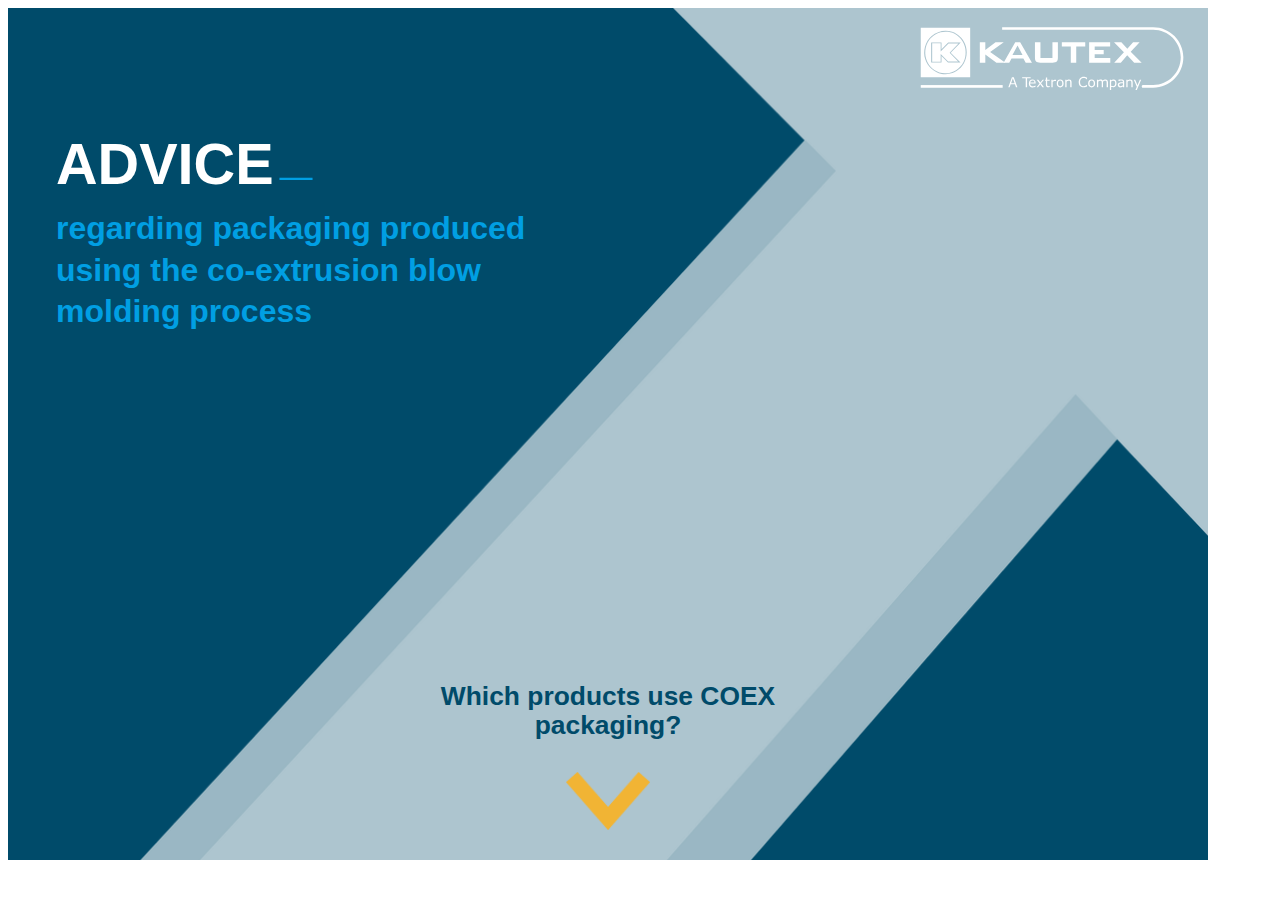
==== index-en.html @ 95a6d5ef "html fix" ====
<!DOCTYPE html>
<html lang="en">
<head>
    <meta charset="UTF-8">
</head>
<body>

<!-- start include banner script on any part of the website -->
<template id="BannerCoExTemplate">

    <link rel="stylesheet" href="/assets/styles/coex-styles.css">
    <script src="/assets/scripts/coex-scripts.js" type="module" defer></script>
    <link rel="preload" as="image" href="/assets/img/X_CoEx_bg01.png">
    <link rel="preload" as="image" href="/assets/img/X_CoEx_bg02.png">
    <link rel="preload" as="image" href="/assets/img/X_CoEx_bg03.png">
    <link rel="preload" as="image" href="/assets/img/X_CoEx_bg04.png">
    <link rel="preload" as="image" href="/assets/img/X_CoEx_bg05.png">
    <link rel="preload" as="image" href="/assets/img/X_CoEx_bg06.png">
    <link rel="preload" as="image" href="/assets/img/X_CoEx_bg07.png">
    <link rel="preload" as="image" href="/assets/img/X_CoEx_bg08.png">
    <link rel="preload" as="image" href="/assets/img/X_CoEx_bg09.png">
    <link rel="preload" as="image" href="/assets/img/X_CoEx_bg10.png">
    <link rel="preload" as="image" href="/assets/img/X_CoEx_bg11.png">
    <link rel="preload" as="image" href="/assets/img/X_CoEx_bg12.png">
    <link rel="preload" as="image" href="/assets/img/Sequenz04/Flasche_CoEx_Seq04.png">
    <div class="banner-wrapper">
        <div class="banner-track">

            <div class="banner --b01">
                <img src="/assets/img/X_CoEx_bg01.png" alt="" class="background-img">
                <h1 class="heading anim --fade --s01" style="display: none">ADVICE<span class="heading-dash">_</span></h1>
                <h2 class="sub-heading anim --fade --s02" style="display: none">regarding packaging produced<br />using the co-extrusion blow<br />molding process
                </h2>
                <p class="text anim --fade --s03">Which products use COEX<br/>packaging?</p>
                <div class="arrow --down ">
                    <div class="arrow-hover-wrap" data-target="--b02">
                        <img src="/assets/img/Arrow_Down_CoEx.png" alt="Down" class="anim --fade-up --s04">
                    </div>
                </div>
            </div>

            <div class="banner --b02">
                <img src="/assets/img/X_CoEx_bg02.png" alt="" class="background-img">
                <div class="buckets-wrap">
                    <div class="bucket-wrap">
                        <div class="bucket-img-wrap">
                            <span class="bucket-liquid --cyan"></span>
                            <div class="bucket-stream-wrap">
                                <img src="/assets/img/X_CoEx_Strahl_Cyan_02.svg" alt="Stream" class="bucket-stream">
                            </div>
                            <img src="/assets/img/X_CoEx_Chemische_Produkte_02.svg" alt="Chemische Produkte"
                                 class="bucket">
                        </div>
                        <p class="bucket-text">Chemical products<br />with a high<br />permeation rate</p>
                    </div>

                    <div class="bucket-wrap">
                        <div class="bucket-img-wrap">
                            <span class="bucket-liquid --yellow"></span>
                            <div class="bucket-stream-wrap">
                                <img src="/assets/img/X_CoEx_Strahl_Gelb_02.svg" alt="Stream" class="bucket-stream">
                            </div>
                            <img src="/assets/img/X_CoEx_Farben_02.svg" alt="Farben Lacke Lösungsmittel" class="bucket">
                        </div>
                        <p class="bucket-text">Paints, varnishes,<br> and solvents</p>
                    </div>

                    <div class="bucket-wrap">
                        <div class="bucket-img-wrap">
                            <span class="bucket-liquid --grey --s3"></span>
                            <div class="bucket-stream-wrap">
                                <img src="/assets/img/X_CoEx_Strahl_Hellgrau_02.svg" alt="Stream" class="bucket-stream"
                                     style="left:55%">
                            </div>
                            <img src="/assets/img/X_CoEx_Sauerstoffempfindliche_Medien_02.svg"
                                 alt="Sauerstoffempfindliche Medien" class="bucket --s3">
                        </div>
                        <p class="bucket-text">Oxygen-sensitive<br/>media</p>
                    </div>

                    <div class="bucket-wrap">
                        <div class="bucket-img-wrap">
                            <span class="bucket-liquid --blue-light --s4"></span>
                            <div class="bucket-stream-wrap">
                                <img src="/assets/img/X_CoEx_Strahl_Mittelblau_02.svg" alt="Stream"
                                     class="bucket-stream">
                            </div>
                            <img src="/assets/img/X_CoEx_Aromen_02.svg" alt="Aromen" class="bucket">
                        </div>
                        <p class="bucket-text">Flavors</p>
                    </div>

                    <div class="bucket-wrap">
                        <div class="bucket-img-wrap">
                            <span class="bucket-liquid --green --s5"></span>
                            <div class="bucket-stream-wrap">
                                <img src="/assets/img/X_CoEx_Strahl_Gruen_02.svg" alt="Stream" class="bucket-stream">
                            </div>
                            <img src="/assets/img/X_CoEx_Pflanzenschutz_02.svg" alt="Pflanzenschutzmittel"
                                 class="bucket">
                        </div>
                        <p class="bucket-text">Plant protection products</p>
                    </div>

                    <div class="bucket-wrap">
                        <div class="bucket-img-wrap">
                            <span class="bucket-liquid --grey --s6"></span>
                            <div class="bucket-stream-wrap">
                                <img src="/assets/img/X_CoEx_Strahl_Hellgrau_02.svg" alt="Stream" class="bucket-stream">
                            </div>
                            <img src="/assets/img/X_CoEx_Kraftstoff_02.svg" alt="Kraftstoffe" class="bucket">
                        </div>
                        <p class="bucket-text">Fuels and<br/>heating oil<br/>additives</p>
                    </div>

                </div>
                <p class="text">Special products need special protection!</p>
                <div class="arrow --right ">
                    <div class="arrow-hover-wrap" data-target="--b03">
                        <img src="/assets/img/Arrow_Right_CoEx.png" alt="Right" class="anim">
                    </div>
                </div>
            </div>

            <div class="banner --b03">
                <img src="/assets/img/X_CoEx_bg03.png" alt="" class="background-img">
                <h3 class="text --top anim --fade --s01">Our CoEx<br/>containers<br/>protect your<br/>goods.</h3>
                <h3 class="text --bottom anim --fade --s02">To protect the<br/>environment, your<br/>goods remain<br/>safely in our CoEx<br/>containers.</h3>
                <div class="arrow --up ">
                    <div class="arrow-hover-wrap" data-target="--b04">
                        <img src="/assets/img/Arrow_Up_CoEx.png" alt="Up" class="anim">
                    </div>
                </div>
            </div>

            <div class="banner --b04">
                <img src="/assets/img/X_CoEx_bg04.png" alt="" class="background-img">
                <h3 class="text">The<br/>basic<br/>structure</h3>
                <div class="circle-wrapper">
                    <p class="label --l1 anim --fade --s02">Barrier layer</p>
                    <img src="/assets/img/Sequenz04/CoEx_Pfeil_Barriereschicht_01.svg"
                         class="line --l1 anim --scale-left --s02">
                </div>
                <div class="circle-wrapper">
                    <p class="label --l2 anim --fade --s03">Adhesion promoter</p>
                    <img src="/assets/img/Sequenz04/CoEx_Pfeil_Haftvermittler_02.svg"
                         class="line --l2 anim --scale-left --s03">
                </div>
                <div class="circle-wrapper">
                    <p class="label --l3 anim --fade --s04">Outer layer of new material and regranulate</p>
                    <img src="/assets/img/Sequenz04/CoEx_Pfeil_Aussenschicht_03.svg"
                         class="line --l3 anim --scale-left --s04">
                </div>
                <div class="arrow --left ">
                    <div class="arrow-hover-wrap" data-target="--b05">
                        <img src="/assets/img/Arrow_Left_CoEx.png" alt="Left" class="anim">
                    </div>
                </div>
            </div>

            <div class="banner --b05">
                <img src="/assets/img/X_CoEx_bg05.png" alt="" class="background-img">
                <img src="/assets/img/Sequenz05/CoEx_Pfeil_Barriereschicht_Seq05.svg"
                     class="line anim --scale-right --s01">
                <img src="/assets/img/Sequenz05/X_CoEx_Formel_PA.svg" alt="PA"
                     class="formula --f1 anim --fade --s08 hide-08">
                <img src="/assets/img/Sequenz05/X_CoEx_Formel_EVOH.svg" alt="EVOH"
                     class="formula --f2 anim --fade --s06">
                <h2 class="heading">It's the<br/><span class="blue-light">barrier layer</span><br/>that counts!</h2>
                <div class="text-wrap">
                    <p class="text --t1 anim --fade --s04">The material of the barrier layer consists of</p>
                    <p class="text --t2 anim --fade --s05">PA (polyamide)</p><br/>
                    <p class="text --t3 anim --fade --s07">or EVOH (ethylene vinyl alcohol copolymer)</p>
                </div>
                <div class="arrow --up ">
                    <div class="arrow-hover-wrap" data-target="--b06">
                        <img src="/assets/img/Arrow_Up_CoEx.png" alt="Up" class="anim">
                    </div>
                </div>
            </div>

            <div class="banner --b06">
                <img src="/assets/img/X_CoEx_bg06.png" alt="" class="background-img">
                <div class="text-top-wrap">
                    <p class="text --top">It's the<br>barrier layer<br/>that counts.</p>
                    <p class="text --bottom anim --fade --s01">PA (Polyamide)</p>
                </div>
                <div class="text-bottom-wrap">
                    <p class="text-top anim --fade --s02">
                        CO<sub>2</sub>, N<sub>2</sub> and solvents<br />remain in the product.
                    </p><br/>
                    <p class="text-bottom anim --fade --s05">Oxygen remains outside<br/>the packaging.</p>
                </div>
                <div class="arrow --left ">
                    <div class="arrow-hover-wrap" data-target="--b07">
                        <img src="/assets/img/Arrow_Left_CoEx.png" alt="Left" class="anim">
                    </div>
                </div>
            </div>

            <div class="banner --b07">
                <img src="/assets/img/X_CoEx_bg07.png" alt="" class="background-img">
                <div class="text-top-wrap">
                    <p class="text --top">It's the<br>barrier layer<br/>that counts.</p>
                    <p class="text --bottom">PA (Polyamide)</p>
                </div>

                <div class="text-icons-wrap">
                    <div class="text-icon-wrap anim --fade --s01">
                        <img src="/assets/img/Sequenz07/X_CoEx_Pikto_Kaelte.svg" class="icon">
                        <p class="text">Extremely resistant to breakage or crack propagation at low temperatures</p>
                    </div>
                    <div class="text-icon-wrap anim --fade --s02">
                        <img src="/assets/img/Sequenz07/X_CoEx_Pikto_Waerme.svg" class="icon">
                        <p class="text">Heat resistance</p>
                    </div>
                    <div class="text-icon-wrap anim --fade --s03">
                        <img src="/assets/img/Sequenz07/X_CoEx_Pikto_Steifigkeit.svg" class="icon">
                        <p class="text">High strength and rigidity</p>
                    </div>
                    <div class="text-icon-wrap anim --fade --s04">
                        <img src="/assets/img/Sequenz07/X_CoEx_Pikto_Wirkungsdauer.svg" class="icon">
                        <p class="text">Extends the duration of action of the product</p>
                    </div>
                </div>

                <p class="subheading anim --fade --s06">Suitable for:</p>

                <div class="cans-wrap">
                    <div class="can-wrap anim --fade-left --s07">
                        <img src="/assets/img/Sequenz07/X_CoEx_Pflanzenschutz_02.svg" class="can-img">
                        <p class="can-text">plant protection products</p>
                    </div>
                    <div class="can-wrap anim --fade-left --s08">
                        <img src="/assets/img/Sequenz07/X_CoEx_Chemische_Produkte_02.svg" class="can-img">
                        <p class="can-text">solvent-based chemicals</p>
                    </div>
                    <div class="can-wrap anim --fade-left --s09">
                        <img src="/assets/img/Sequenz07/X_CoEx_Aetzende_Chemikalien.svg" class="can-img">
                        <p class="can-text">highly corrosive chemicals</p>
                    </div>
                </div>

                <div class="arrow --down ">
                    <div class="arrow-hover-wrap" data-target="--b08">
                        <img src="/assets/img/Arrow_Down_CoEx.png" alt="Down" class="anim">
                    </div>
                </div>
            </div>

            <div class="banner --b08">
                <img src="/assets/img/X_CoEx_bg08.png" alt="" class="background-img">
                <div class="text-top-wrap">
                    <p class="text --top">It's the<br>barrier layer<br/>that counts.</p>
                    <p class="text --bottom">EVOH (Ethylen-<br />Vinylalkohol-<br />Copolymer)</p>
                </div>
                <div class="arrow --up ">
                    <div class="arrow-hover-wrap" data-target="--b09">
                        <img src="/assets/img/Arrow_Up_CoEx.png" alt="Up" class="anim">
                    </div>
                </div>
                <div class="text-bottom-wrap">
                    <div class="text --t1 anim --fade --s01">CO<sub>2</sub>, N<sub>2</sub> and flavors<br />remain in the product.</div>
                    <div class="text --t2 anim --fade --s04">Oxygen remains<br />outside the packaging.</div>
                </div>
            </div>

            <div class="banner --b09">
                <img src="/assets/img/X_CoEx_bg09.png" alt="" class="background-img">
                <div class="text-top-wrap">
                    <p class="text --top">It's the<br>barrier layer<br/>that counts.</p>
                    <p class="text --bottom">EVOH (Ethylen-<br />Vinylalkohol-<br />Copolymer)</p>
                </div>
                <div class="text-icons-wrap">
                    <div class="text-icon-wrap anim --fade --s01">
                        <img src="/assets/img/Sequenz09/X_CoEx_Pikto_Sauerstoffbarriere.svg" class="icon">
                        <p class="text">Particularly good oxygen barrier</p>
                    </div>
                    <div class="text-icon-wrap anim --fade --s02">
                        <img src="/assets/img/Sequenz09/X_CoEx_Pikto_Wasserdampfbarriere.svg" class="icon">
                        <p class="text">Particularly good water vapor barrier</p>
                    </div>
                </div>
                <div class="can-wrap --c5 anim --move-left --s05 --hide-s07">
                    <img src="/assets/img/Sequenz09/X_CoEx_Lebensmittel.svg" class="can-img">
                    <p class="can-text">Flavors</p>
                </div>
                <div class="can-wrap --c6 anim --move-left --s06 --hide-s08">
                    <img src="/assets/img/Sequenz09/X_CoEx_Lebensmittel.svg" class="can-img">
                    <p class="can-text">highly volatile<br />contents</p>
                </div>
                <div class="can-wrap --c1 anim --move-left --s07">
                    <img src="/assets/img/Sequenz09/X_CoEx_Lebensmittel.svg" class="can-img">
                    <p class="can-text">food<br />industry</p>
                </div>
                <div class="can-wrap --c2 anim --move-left --s08">
                    <img src="/assets/img/Sequenz09/X_CoEx_Gesundheitsbranche.svg" class="can-img">
                    <p class="can-text">health<br />industry</p>
                </div>
                <div class="can-wrap --c3 anim --move-left --s09">
                    <img src="/assets/img/Sequenz09/X_CoEx_Chemie.svg" class="can-img">
                    <p class="can-text">chemical<br/>industry</p>
                </div>
                <div class="can-wrap --c4 anim --move-left --s10">
                    <img src="/assets/img/Sequenz09/X_CoEx_Pflanzenschutzindustrie.svg" class="can-img">
                    <p class="can-text">crop protection<br/>industry</p>
                </div>
                <p class="subheading anim --fade --s04">Suitable for:</p>
                <div class="arrow --down ">
                    <div class="arrow-hover-wrap" data-target="--b10">
                        <img src="/assets/img/Arrow_Down_CoEx.png" alt="Down" class="anim">
                    </div>
                </div>
            </div>

            <div class="banner --b10">
                <img src="/assets/img/X_CoEx_bg10.png" alt="" class="background-img">
                <div class="arrow --left ">
                    <div class="arrow-hover-wrap" data-target="--b11">
                        <img src="/assets/img/Arrow_Left_CoEx.png" alt="Left" class="anim">
                    </div>
                </div>
                <img src="/assets/img/Sequenz10/CoEx_4.svg" alt="Vier" class="four anim --fade --s01">
                <h1 class="heading anim --fade --s02">layers</h1>
                <p class="text anim --fade --s03">In the four-layer structure, the purpose of the decorative layer is to increase the mechanical strength of the packaging. The drop fracture resistance is increased.</p>
                <p class="layer-text --t1 anim --fade --s05">Barrier layer (material: PA or EVOH)</p>
                <p class="layer-text --t2 anim --fade --s06">Adhesion promoter</p>
                <p class="layer-text --t3 anim --fade --s07">New material and regranulate</p>
                <p class="layer-text --t4 anim --fade --s08">Decorative layer new material</p>
            </div>

            <div class="banner --b11">
                <img src="/assets/img/X_CoEx_bg11.png" alt="" class="background-img">
                <div class="arrow --right ">
                    <div class="arrow-hover-wrap" data-target="--b12">
                        <img src="/assets/img/Arrow_Right_CoEx.png" alt="Right" class="anim">
                    </div>
                </div>
                <img src="/assets/img/Sequenz11/CoEx_6.svg" alt="Sechs" class="six anim --fade --s01">
                <h1 class="heading anim --fade --s02">layers</h1>
                <p class="text anim --fade --s03">In the six-layer structure, the purpose of the additional inner layer is to protect the barrier against aggressive media.</p>
                <p class="layer-text --t1 anim --fade --s05">Inner layer (new material)</p>
                <p class="layer-text --t2 anim --fade --s06">Adhesion promoter</p>
                <p class="layer-text --t3 anim --fade --s07">Barrier layer<br/>(material: PA or EVOH)</p>
                <p class="layer-text --t4 anim --fade --s08">Adhesion promoter</p>
                <p class="layer-text --t5 anim --fade --s09">New material and regranulate</p>
                <p class="layer-text --t6 anim --fade --s10">Decorative layer new material</p>
            </div>

            <div class="banner --b12">
                <img src="/assets/img/X_CoEx_bg12.png" alt="" class="background-img">
                <p class="preheading anim --fade --s01">Interested in our CoEx<br />bottles and canisters?</p>
                <img src="/assets/img/Sequenz12/CoEx_Kanister01.png" alt="Kanister" class="can12 --c1 anim --fade-right --s04">
                <img src="/assets/img/Sequenz12/CoEx_Kanister02.png" alt="Kanister" class="can12 --c2 anim --fade-left --s03">
                <img src="/assets/img/Sequenz12/CoEx_Kanister03.png" alt="Kanister" class="can12 --c3 anim --fade --s02">
                <img src="/assets/img/Sequenz12/CoEx_Kanister04.png" alt="Kanister" class="can12 --c4 anim --fade-left --s05">
                <img src="/assets/img/Sequenz12/CoEx_Flasche01.png" alt="Flasche" class="can12 --c5 anim --fade-up --s06">
                <img src="/assets/img/Sequenz12/CoEx_Flasche02.png" alt="Flasche" class="can12 --c6 --c5 anim --fade-up --s07">
                <img src="/assets/img/Sequenz12/CoEx_Flasche03.png" alt="Flasche" class="can12 --c7 --c5 anim --fade-up --s08">
                <h1 class="heading --c5 anim --fade --s09 --smaller">We will be happy to advise you.</h1>
                <p class="subheading --c5 anim --fade-left --s10">Our AgroPack<sup>®</sup> product range</p>
                <a href="https://www.kautex.com/en/packaging/catalogs-brochures" class="flyer --c5 anim --fade --s14">
                    <img src="/assets/img/Sequenz12/Agrochemie_U1_EN.jpg" alt="Flyer">
                </a>
                <p class="circle-text --c5 anim --fade --s16">Customized design<br/>also possible.</p>
                <img src="/assets/img/Arrow_Right_CoEx.png" alt="Right" class="arrow">
            </div>

        </div>
        <div class="global-elements-wrap" style="display: none">
            <img src="/assets/img/Kautex_Logo_weiss.svg" alt="Kautex Logo" class="logo">
            <img src="/assets/img/Sequenz04/Flasche_CoEx_Seq04.png" alt="Flasche" class="can">
            <img src="/assets/img/Sequenz04/X_CoEx_Schicht_Barriereschicht.svg" alt="Barriereschicht"
                 class="circle anim --fade --s02">
            <img src="/assets/img/Sequenz04/X_CoEx_Schicht_Haftvermittler.svg" alt="Haftvermittler"
                 class="circle anim --fade --s03">
            <img src="/assets/img/Sequenz04/X_CoEx_Schicht_Aussenschicht.svg" alt="Aussenschicht"
                 class="circle anim --fade --s04">

            <img src="/assets/img/Sequenz05/X_CoEx_Schicht_Schicht05.svg" alt="Schicht"
                 class="can-layer anim --fade --s01">
            <div class="arrow-wrap --a1">
                <img src="/assets/img/Sequenz06/X_CoEx_Pfeil_innen_links.svg" alt="arrow left"
                     class="arrow anim --scale-left --s03">
                <p class="arrow-text anim --fade --s03">CO<sub>2</sub>/N<sub>2</sub></p>
            </div>
            <div class="arrow-wrap --a2">
                <img src="/assets/img/Sequenz06/X_CoEx_Pfeil_innen_links.svg" alt="arrow left"
                     class="arrow anim --scale-left --s03">
                <p class="arrow-text anim --fade --s03">Solvents</p>
            </div>
            <div class="arrow-wrap --a3">
                <img src="/assets/img/Sequenz06/X_CoEx_Pfeil_aussen_rechts.svg" alt="arrow right"
                     class="arrow anim --scale-right --s06">
                <p class="arrow-text anim --fade --s06">O<sub>2</sub></p>
            </div>
            <div class="arrow-wrap-2 --a1">
                <img src="/assets/img/Sequenz06/X_CoEx_Pfeil_aussen_rechts.svg" alt="arrow right"
                     class="arrow anim --scale-right --s02">
                <p class="arrow-text anim --fade --s02">CO<sub>2</sub>/N<sub>2</sub></p>
            </div>
            <div class="arrow-wrap-2 --a2">
                <img src="/assets/img/Sequenz06/X_CoEx_Pfeil_aussen_rechts.svg" alt="arrow right"
                     class="arrow anim --scale-right --s02">
                <p class="arrow-text anim --fade --s02">odors</p>
            </div>
            <div class="arrow-wrap-2 --a3">
                <img src="/assets/img/Sequenz06/X_CoEx_Pfeil_aussen_rechts.svg" alt="arrow right"
                     class="arrow anim --scale-right --s02">
                <p class="arrow-text anim --fade --s02">flavors</p>
            </div>
            <div class="arrow-wrap-2 --a4">
                <img src="/assets/img/Sequenz06/X_CoEx_Pfeil_innen_links.svg" alt="arrow left"
                     class="arrow anim --scale-left --s05">
                <p class="arrow-text anim --fade --s05">O<sub>2</sub></p>
            </div>
            <img src="/assets/img/Sequenz10/X_CoEx_Schicht_4schichten_01.svg" class="circles2 --c1 anim --fade --s05">
            <img src="/assets/img/Sequenz10/X_CoEx_Schicht_4schichten_02.svg" class="circles2 --c2 anim --fade --s06">
            <img src="/assets/img/Sequenz10/X_CoEx_Schicht_4schichten_03.svg" class="circles2 --c3 anim --fade --s07">
            <img src="/assets/img/Sequenz10/X_CoEx_Schicht_4schichten_04.svg" class="circles2 --c4 anim --fade --s08">

            <img src="/assets/img/Sequenz10/CoEx_Pfeil_Barriereschicht_Seq10_01.svg"
                 class="line2 --l1 anim --scale-down-left --s05">
            <img src="/assets/img/Sequenz10/CoEx_Pfeil_Haftvermittler_Seq10_02.svg"
                 class="line2 --l2 anim --scale-down-left --s06">
            <img src="/assets/img/Sequenz10/CoEx_Pfeil_Material_Seq10_03.svg"
                 class="line2 --l3 anim --scale-down-left --s07">
            <img src="/assets/img/Sequenz10/CoEx_Pfeil_Dekor_Seq10_04.svg"
                 class="line2 --l4 anim --scale-down-right --s08">

            <img src="/assets/img/Sequenz11/X_CoEx_Schicht_6schichten_01.svg" class="circles3 --c1 anim --fade --s05">
            <img src="/assets/img/Sequenz11/X_CoEx_Schicht_6schichten_02.svg" class="circles3 --c2 anim --fade --s06">
            <img src="/assets/img/Sequenz11/X_CoEx_Schicht_6schichten_03.svg" class="circles3 --c3 anim --fade --s07">
            <img src="/assets/img/Sequenz11/X_CoEx_Schicht_6schichten_04.svg" class="circles3 --c4 anim --fade --s08">
            <img src="/assets/img/Sequenz11/X_CoEx_Schicht_6schichten_05.svg" class="circles3 --c5 anim --fade --s09">
            <img src="/assets/img/Sequenz11/X_CoEx_Schicht_6schichten_06.svg" class="circles3 --c6 anim --fade --s10">

            <img src="/assets/img/Sequenz11/CoEx_Pfeil_Innenschicht_Seq11_01.svg"
                 class="line3 --l1 anim --scale-up --s05">
            <img src="/assets/img/Sequenz11/CoEx_Pfeil_Haftvermittler_Seq11_02.svg"
                 class="line3 --l2 anim --scale-up --s06">
            <img src="/assets/img/Sequenz11/CoEx_Pfeil_Barriereschicht_Seq11_03.svg"
                 class="line3 --l3 anim --scale-up --s07">
            <img src="/assets/img/Sequenz11/CoEx_Pfeil_Haftvermittler_Seq11_04.svg"
                 class="line3 --l4 anim --scale-up --s08">
            <img src="/assets/img/Sequenz11/CoEx_Pfeil_Material_Seq11_05.svg"
                 class="line3 --l5 anim --scale-up --s09">
            <img src="/assets/img/Sequenz11/CoEx_Pfeil_Dekor_Seq11_06.svg"
                 class="line3 --l6 anim --scale-up --s10">

        </div>
    </div>

</template>
<div id="BannerCoExHost" style="aspect-ratio: 31/22"></div>
<script>
    // usage of shadow dom to prevent script or styling conflicts with the outer website
    const host = document.querySelector("#BannerCoExHost");
    const shadow = host.attachShadow({ mode: "open" });
    const template = document.getElementById("BannerCoExTemplate");
    shadow.appendChild(template.content);
</script>
<!-- end include banner script on any part of the website -->


</body>
</html>
---- assets/styles/coex-styles.css ----
.banner-wrapper {
  --color-blue: #004b6a;
  --color-white: #ffffff;
  --color-cyan: #009fe3;
  --color-yellow: #f1b434;
  --color-grey: #a3c7d2;
  --color-blue-light: #008ca0;
  --color-green: #89a84f;
  --color-grey-dark: #333f48;
  --align-left: 4%;
}

.anim.--fade {
  transition: opacity 0.4s;
  opacity: 0;
}
.anim.--fade-up {
  opacity: 0;
  transform: translateY(35%);
  transition: opacity 0.4s, transform 0.4s;
}
.anim.--fade-right {
  opacity: 0;
  transform: translateX(-35%);
  transition: opacity 0.4s, transform 0.4s;
}
.anim.--fade-left {
  opacity: 0;
  transform: translateX(35%);
  transition: opacity 0.4s, transform 0.4s;
}
.anim.--scale-left {
  transform: scaleX(0);
  transform-origin: center right;
  transition: transform 0.4s;
}
.anim.--scale-down {
  transform: scaleY(0);
  transform-origin: top center;
  transition: transform 0.4s;
}
.anim.--scale-up {
  transform: scaleY(0);
  transform-origin: bottom center;
  transition: transform 0.4s;
}
.anim.--scale-down-left {
  opacity: 0;
  transform: scale(0.8, 0);
  transform-origin: top right;
  transition: transform 0.4s, opacity 0.4s;
}
.anim.--scale-right {
  transform: scaleX(0);
  transform-origin: center left;
  transition: transform 0.4s;
}
.anim.--scale-down-right {
  opacity: 0;
  transform: scale(0.8, 0);
  transform-origin: top left;
  transition: transform 0.4s, opacity 0.4s;
}
.anim.--move-left {
  transition: left 0.4s, opacity 0.4s;
}
.anim.--s01 {
  transition-delay: 500ms;
}
.anim.--s02 {
  transition-delay: 1100ms;
}
.anim.--s03 {
  transition-delay: 1600ms;
}
.anim.--s04 {
  transition-delay: 2100ms;
}
.anim.--s05 {
  transition-delay: 2600ms;
}
.anim.--s06 {
  transition-delay: 3100ms;
}
.anim.--s07 {
  transition-delay: 3600ms;
}
.anim.--s08 {
  transition-delay: 4100ms;
}
.anim.--s09 {
  transition-delay: 4600ms;
}
.anim.--s10 {
  transition-delay: 5100ms;
}
.anim.--s11 {
  transition-delay: 5600ms;
}
.anim.--s12 {
  transition-delay: 6100ms;
}
.anim.--s13 {
  transition-delay: 6700ms;
}
.anim.--s14 {
  transition-delay: 7100ms;
}
.anim.--s15 {
  transition-delay: 7600ms;
}
.anim.--s16 {
  transition-delay: 8100ms;
}
.anim.--s03f {
  transition-delay: 1.35s;
}
.anim.--s04f {
  transition-delay: 1.7s;
}
.anim.--s05f {
  transition-delay: 1.95s;
}

.visible .anim.--fade {
  opacity: 1;
}
.visible .anim.--fade-up, .visible .anim.--fade-right, .visible .anim.--fade-left {
  transform: translateY(0%);
  opacity: 1;
}
.visible .anim.--scale-left, .visible .anim.--scale-right {
  transform: scaleX(1);
}

.banner-wrapper {
  position: relative;
  font-size: 16px;
  width: 100%;
  max-width: 1200px;
  font-family: "Arial", "sans-serif";
  aspect-ratio: 31/22;
  overflow: hidden;
}
@media screen and (max-width: 1199px) {
  .banner-wrapper {
    font-size: 1.33vw;
  }
}
.banner-wrapper .banner-track {
  transition: transform 0.4s;
  width: 200%;
  height: 200%;
  position: relative;
}
.banner-wrapper img {
  max-width: 100%;
}
.banner-wrapper h1, .banner-wrapper h2, .banner-wrapper h3, .banner-wrapper h4, .banner-wrapper p {
  margin: 0;
  line-height: 1.3;
  font-size: inherit;
}
.banner-wrapper h1 {
  font-size: 3.6em;
  font-weight: 700;
}
.banner-wrapper h1.--smaller {
  font-size: 3.2em;
}
.banner-wrapper h2 {
  font-size: 2em;
  font-weight: 700;
}
.banner-wrapper p {
  font-size: 1.65em;
  font-weight: 700;
  line-height: 1.1;
}
.banner-wrapper .logo {
  position: absolute;
  top: 0;
  right: 0;
  width: 26%;
}
.banner-wrapper .background-img {
  position: absolute;
  top: 0;
  right: 0;
  bottom: 0;
  left: 0;
  width: 100%;
  height: 100%;
  object-fit: cover;
}
.banner-wrapper .banner {
  aspect-ratio: 31/22;
  background: var(--color-blue);
  position: absolute;
  overflow: hidden;
  z-index: -1;
  width: 50%;
}
.banner-wrapper .banner.visible {
  z-index: 1;
}
.banner-wrapper .banner:not(.visible) * {
  transition-delay: 0s !important;
}
.banner-wrapper .banner > * {
  position: absolute;
}
.banner-wrapper .arrow {
  position: absolute;
  width: 7%;
  cursor: pointer;
}
.banner-wrapper .arrow .arrow-hover-wrap {
  transition: scale 0.4s;
  transform-origin: center center;
}
.banner-wrapper .arrow .arrow-hover-wrap:hover {
  scale: 1.25;
}
.banner-wrapper .arrow > img {
  width: 100%;
}
.banner-wrapper .arrow.--down {
  left: 50%;
  bottom: 3%;
  transform: translate(-50%, 0);
}
.banner-wrapper .arrow.--up {
  left: 50%;
  top: 3%;
  transform: translate(-50%, 0);
}
.banner-wrapper .arrow.--right {
  width: 5%;
  right: 0;
  bottom: 4%;
  transform: translate(-50%, 0);
}
.banner-wrapper .arrow.--left {
  width: 5%;
  left: 0;
  top: 50%;
  transform: translate(50%, -50%);
}
.banner-wrapper .global-elements-wrap {
  display: initial !important;
}
.banner-wrapper .global-elements-wrap > * {
  pointer-events: none;
}
.banner-wrapper .global-elements-wrap .circle {
  position: absolute;
  width: 21%;
  bottom: 2%;
  left: 53%;
}
.banner-wrapper .global-elements-wrap .can {
  position: absolute;
  width: 42%;
  right: -38%;
  top: 33%;
  opacity: 0;
  pointer-events: none;
  transition: right 0.4s 0.4s, opacity 0.4s, top 0.4s;
}
.banner-wrapper .global-elements-wrap .can-layer {
  position: absolute;
  width: 22%;
  left: 3%;
  top: 68%;
}
.banner-wrapper .global-elements-wrap .arrow-wrap {
  position: absolute;
  width: 12%;
}
.banner-wrapper .global-elements-wrap .arrow-wrap .arrow-text {
  font-size: 0.8em;
  text-align: center;
}
.banner-wrapper .global-elements-wrap .arrow-wrap .arrow {
  max-width: unset;
  width: 100%;
}
.banner-wrapper .global-elements-wrap .arrow-wrap.--a1 {
  left: 66%;
  top: 71%;
}
.banner-wrapper .global-elements-wrap .arrow-wrap.--a2 {
  left: 66%;
  top: 81%;
}
.banner-wrapper .global-elements-wrap .arrow-wrap.--a3 {
  left: 78%;
  top: 81%;
}
.banner-wrapper .global-elements-wrap .arrow-wrap.--a3 .arrow-text {
  color: var(--color-white);
}
.banner-wrapper .global-elements-wrap .arrow-wrap-2 {
  position: absolute;
  width: 12%;
}
.banner-wrapper .global-elements-wrap .arrow-wrap-2 .arrow-text {
  font-size: 1em;
  text-align: center;
  transform: translateY(50%);
}
.banner-wrapper .global-elements-wrap .arrow-wrap-2 .arrow {
  max-width: unset;
  width: 100%;
}
.banner-wrapper .global-elements-wrap .arrow-wrap-2.--a1 {
  left: 41%;
  top: 66%;
}
.banner-wrapper .global-elements-wrap .arrow-wrap-2.--a2 {
  left: 41%;
  top: 76%;
}
.banner-wrapper .global-elements-wrap .arrow-wrap-2.--a3 {
  left: 41%;
  top: 86%;
}
.banner-wrapper .global-elements-wrap .arrow-wrap-2.--a4 {
  left: 29%;
  top: 76%;
}
.banner-wrapper .global-elements-wrap .arrow-wrap-2.--a4 .arrow-text {
  color: var(--color-white);
}
.banner-wrapper .global-elements-wrap .circles2 {
  position: absolute;
  width: 21%;
  top: 7%;
  left: 58%;
  opacity: 0;
}
.banner-wrapper .global-elements-wrap .circles3 {
  position: absolute;
  width: 21%;
  bottom: -9%;
  right: 26%;
  opacity: 0;
}
.banner-wrapper .global-elements-wrap .line2 {
  position: absolute;
  z-index: 1;
  opacity: 0;
}
.banner-wrapper .global-elements-wrap .line2.--l1 {
  width: 79%;
  left: -4.25%;
  top: 28%;
}
.banner-wrapper .global-elements-wrap .line2.--l2 {
  width: 79%;
  left: -3.25%;
  top: 28%;
}
.banner-wrapper .global-elements-wrap .line2.--l3 {
  width: 79%;
  left: -2.15%;
  top: 28%;
}
.banner-wrapper .global-elements-wrap .line2.--l4 {
  width: 79%;
  left: 33.5%;
  top: 25%;
}
.banner-wrapper .global-elements-wrap .line3 {
  position: absolute;
  z-index: 1;
  opacity: 0;
}
.banner-wrapper .global-elements-wrap .line3.--l1 {
  width: 79%;
  left: 29%;
  top: 33.5%;
}
.banner-wrapper .global-elements-wrap .line3.--l2 {
  width: 79%;
  left: 26%;
  top: 30%;
}
.banner-wrapper .global-elements-wrap .line3.--l3 {
  width: 79%;
  right: 26%;
  top: 35%;
}
.banner-wrapper .global-elements-wrap .line3.--l4 {
  width: 79%;
  right: 27%;
  top: 39%;
}
.banner-wrapper .global-elements-wrap .line3.--l5 {
  width: 78%;
  right: 28.5%;
  top: 43.5%;
}
.banner-wrapper .global-elements-wrap .line3.--l6 {
  width: 78.35%;
  right: 29%;
  top: 48%;
}
.banner-wrapper.--current--b04 .can {
  opacity: 1;
  right: 2%;
  top: 33%;
}
.banner-wrapper.--current--b04 .circle {
  opacity: 1 !important;
}
.banner-wrapper:not(.--current--b04) .circle {
  transition: none;
}
.banner-wrapper.--current--b05 .can {
  width: 35%;
  right: 80%;
  top: 38%;
  opacity: 1;
  transition-delay: 0s;
}
.banner-wrapper.--current--b05 .can-layer {
  opacity: 1;
}
.banner-wrapper:not(.--current--b05) .can-layer {
  transition: none;
}
.banner-wrapper.--current--b06 .can {
  opacity: 1;
  width: 42%;
  right: 14%;
  top: 33%;
  transition-delay: 0s;
}
.banner-wrapper.--current--b06 .arrow-wrap {
  opacity: 1;
}
.banner-wrapper.--current--b06 .arrow-wrap .arrow.--scale-left,
.banner-wrapper.--current--b06 .arrow-wrap .arrow.--scale-right {
  transform: scaleX(1);
}
.banner-wrapper.--current--b06 .arrow-wrap .arrow-text.--fade {
  opacity: 1;
}
.banner-wrapper.--current--b06 .can-layer {
  opacity: 1;
  left: 43%;
  transition: left 0.4s 0s;
}
.banner-wrapper:not(.--current--b06) .arrow-wrap .arrow,
.banner-wrapper:not(.--current--b06) .arrow-wrap .arrow-text {
  transition: none;
}
.banner-wrapper:not(.--current--b08) .arrow-wrap-2 .arrow,
.banner-wrapper:not(.--current--b08) .arrow-wrap-2 .arrow-text {
  transition: none;
}
.banner-wrapper.--current--b07 .can {
  width: 35%;
  right: 80%;
  top: 38%;
  opacity: 1;
  transition-delay: 0s;
}
.banner-wrapper.--current--b07 .can-layer {
  opacity: 1;
  transition: left 0.4s;
  transition-delay: 0s;
}
.banner-wrapper.--current--b08 .can {
  opacity: 1;
  width: 42%;
  right: 25%;
  top: 33%;
  transition-delay: 0s;
}
.banner-wrapper.--current--b08 .can-layer {
  opacity: 1;
  left: 57%;
  transition: left 0.4s;
  transition-delay: 0s;
}
.banner-wrapper.--current--b08 .arrow-wrap-2 {
  opacity: 1;
}
.banner-wrapper.--current--b08 .arrow-wrap-2 .arrow.--scale-left,
.banner-wrapper.--current--b08 .arrow-wrap-2 .arrow.--scale-right {
  transform: scaleX(1);
}
.banner-wrapper.--current--b08 .arrow-wrap-2 .arrow-text.--fade {
  opacity: 1;
}
.banner-wrapper.--current--b09 .can {
  opacity: 1;
  width: 42%;
  right: 25%;
  top: 33%;
  transition-delay: 0s;
}
.banner-wrapper.--current--b09 .can-layer {
  opacity: 1;
  left: 57%;
  transition: left 0.4s;
  transition-delay: 0s;
}
.banner-wrapper.--current--b10 .can {
  opacity: 1;
  width: 42%;
  right: 25%;
  top: -50%;
  transition-delay: 0s;
}
.banner-wrapper.--current--b10 .circles2 {
  opacity: 1;
}
.banner-wrapper.--current--b10 .line2 {
  opacity: 1;
  transform: scale(1);
}
.banner-wrapper:not(.--current--b10) .circles2,
.banner-wrapper:not(.--current--b10) .line2 {
  transition-delay: 0s;
}
.banner-wrapper.--current--b11 .can {
  opacity: 1;
  width: 42%;
  right: 2%;
  top: 42%;
  transition-delay: 0s;
}
.banner-wrapper.--current--b11 .circles3 {
  opacity: 1;
}
.banner-wrapper.--current--b11 .line3 {
  opacity: 1;
  transform: scale(1);
}
.banner-wrapper:not(.--current--b11) .circles3,
.banner-wrapper:not(.--current--b11) .line3 {
  transition-delay: 0s;
}

.banner-wrapper .banner.--b01 {
  z-index: 0;
}

.--b01 {
  top: 0;
  left: 0;
}
.--b01 .heading {
  display: initial !important;
  color: var(--color-white);
  position: absolute;
  top: 14%;
  left: var(--align-left);
}
.--b01 .heading-dash {
  color: var(--color-cyan);
  display: inline-block;
  transform: translate(20%, -15%);
}
.--b01 .sub-heading {
  display: initial !important;
  position: absolute;
  top: 23.5%;
  left: var(--align-left);
  color: var(--color-cyan);
}
.--b01 .text {
  position: absolute;
  bottom: 14%;
  left: 50%;
  transform: translateX(-50%);
  color: var(--color-blue);
  text-align: center;
}

@keyframes movebuckets {
  0% {
    transform: translateX(100%);
  }
  15% {
    transform: translateX(67%);
  }
  30% {
    transform: translateX(33%);
  }
  45% {
    transform: translateX(0%);
  }
  60% {
    transform: translateX(-33%);
  }
  75% {
    transform: translateX(-67%);
  }
  90% {
    transform: translateX(-100%);
  }
  100% {
    transform: translateX(-100%);
  }
}
.--b02 {
  top: 50%;
  left: 0;
}
.--b02 .buckets-wrap {
  top: 36%;
  display: flex;
  transition: opacity 0.4s 0.8s;
  transform: translateX(100%);
  text-align: center;
  opacity: 0;
}
.--b02 .bucket-wrap {
  transform: translateX(-100%);
  width: 33%;
  flex-shrink: 0;
}
.--b02 .bucket-wrap:nth-of-type(1) .bucket-stream {
  transition-delay: 2s;
}
.--b02 .bucket-wrap:nth-of-type(1) .bucket-liquid {
  transition-delay: 2.2s;
}
.--b02 .bucket-wrap:nth-of-type(2) .bucket-stream {
  transition-delay: 3s;
}
.--b02 .bucket-wrap:nth-of-type(2) .bucket-liquid {
  transition-delay: 3.2s;
}
.--b02 .bucket-wrap:nth-of-type(3) .bucket-stream {
  transition-delay: 4s;
}
.--b02 .bucket-wrap:nth-of-type(3) .bucket-liquid {
  transition-delay: 4.2s;
}
.--b02 .bucket-wrap:nth-of-type(4) .bucket-stream {
  transition-delay: 5s;
}
.--b02 .bucket-wrap:nth-of-type(4) .bucket-liquid {
  transition-delay: 5.2s;
}
.--b02 .bucket-wrap:nth-of-type(5) .bucket-stream {
  transition-delay: 6s;
}
.--b02 .bucket-wrap:nth-of-type(5) .bucket-liquid {
  transition-delay: 6.2s;
}
.--b02 .bucket-wrap:nth-of-type(6) .bucket-stream {
  transition-delay: 7s;
}
.--b02 .bucket-wrap:nth-of-type(6) .bucket-liquid {
  transition-delay: 7.2s;
}
.--b02 .bucket-img-wrap {
  position: relative;
}
.--b02 .bucket-liquid {
  position: absolute;
  bottom: 16%;
  left: 35%;
  right: 34%;
  height: 100%;
  max-height: 0;
  transition: max-height 0.8s 0.2s;
  background: var(--color-cyan);
  border-bottom-left-radius: 5px;
  border-bottom-right-radius: 5px;
  z-index: 1;
}
.--b02 .bucket-liquid.--cyan {
  background: var(--color-cyan);
}
.--b02 .bucket-liquid.--yellow {
  background: var(--color-yellow);
}
.--b02 .bucket-liquid.--grey {
  background: var(--color-grey);
}
.--b02 .bucket-liquid.--green {
  background: var(--color-green);
}
.--b02 .bucket-liquid.--blue-light {
  background: var(--color-blue-light);
}
.--b02 .bucket-liquid.--s3 {
  left: 42%;
  right: 33%;
  bottom: 13%;
}
.--b02 .bucket-liquid.--s4 {
  bottom: 13%;
  left: 33%;
  right: 33%;
}
.--b02 .bucket-liquid.--s5 {
  bottom: 12%;
  left: 29%;
  right: 29%;
}
.--b02 .bucket-liquid.--s6 {
  bottom: 13%;
  left: 28%;
  right: 36%;
}
.--b02 .bucket-stream-wrap {
  height: 265%;
  position: absolute;
  left: 0;
  bottom: 15%;
  right: 0;
  overflow: hidden;
}
.--b02 .bucket-stream {
  position: absolute;
  left: 50%;
  bottom: 0;
  width: auto;
  height: 112%;
  transform: translate(-50%, -90%);
  transition: transform 1s;
}
.--b02 .bucket {
  width: 48%;
  height: auto;
  position: relative;
  z-index: 1;
}
.--b02 .bucket.--s3 {
  transform: translateX(27%);
}
.--b02 .bucket-text {
  color: var(--color-white);
  font-weight: 400;
}
.--b02 .text {
  width: 100%;
  font-size: 2.75em;
  position: absolute;
  bottom: 19%;
  left: 50%;
  transform: translateX(-50%);
  color: var(--color-white);
  text-align: center;
}
.--b02 .text.--smaller {
  font-size: 2rem;
}
.--b02.visible .buckets-wrap {
  opacity: 1;
  animation-delay: 0.9s;
  animation-name: movebuckets;
  animation-fill-mode: forwards;
  animation-duration: 7.6s;
  animation-timing-function: ease-in-out;
}
.--b02.visible .buckets-wrap .bucket-liquid {
  max-height: 56%;
}
.--b02.visible .buckets-wrap .bucket-liquid.--s3 {
  max-height: 42%;
}
.--b02.visible .buckets-wrap .bucket-liquid.--s4 {
  max-height: 39%;
}
.--b02.visible .buckets-wrap .bucket-liquid.--s6 {
  max-height: 51%;
}
.--b02.visible .buckets-wrap .bucket-stream {
  transform: translate(-50%, 95%);
}

.--b03 {
  top: 50%;
  left: 50%;
}
.--b03 .text {
  color: var(--color-white);
  position: absolute;
}
.--b03 .text.--top {
  top: 9%;
  left: var(--align-left);
  font-size: 3.6em;
}
.--b03 .text.--bottom {
  bottom: 5%;
  right: 4%;
  text-align: right;
  font-size: 3.6em;
}

.--b04 {
  top: 0;
  left: 50%;
}
.--b04 .text {
  color: var(--color-white);
  position: absolute;
  top: 9%;
  left: var(--align-left);
  font-size: 3.6em;
}
.--b04 .can {
  width: 42%;
  right: 2%;
  top: 33%;
}
.--b04 .circle-wrapper {
  width: 100%;
  height: 100%;
  top: 0;
  left: 0;
}
.--b04 .circle {
  position: absolute;
  width: 21%;
  bottom: 2%;
  left: 53%;
}
.--b04 .label {
  color: var(--color-white);
  position: absolute;
  font-weight: 400;
}
.--b04 .label.--l1 {
  left: 34%;
  bottom: 5%;
}
.--b04 .label.--l2 {
  left: 24%;
  bottom: 16%;
}
.--b04 .label.--l3 {
  left: 4%;
  bottom: 29%;
}
.--b04 .line {
  position: absolute;
  z-index: 1;
}
.--b04 .line.--l1 {
  width: 36%;
  left: 32%;
  bottom: -4%;
}
.--b04 .line.--l2 {
  width: 42%;
  left: 23%;
  top: 84%;
}
.--b04 .line.--l3 {
  width: 61%;
  left: 3%;
  top: 67%;
}

.--b05 {
  top: 0;
  left: 0;
}
.--b05 .heading .blue-light {
  color: var(--color-blue-light);
}
.--b05 .line {
  width: 76%;
  left: 12%;
  bottom: 10%;
}
.--b05 .text {
  font-weight: 400;
}
.--b05 .formula {
  width: 24%;
}
.--b05 .formula.--f1 {
  top: 58%;
  left: 25%;
}
.--b05 .formula.--f2 {
  top: 34%;
  left: 24%;
}
.--b05 .heading {
  color: var(--color-white);
  left: 52%;
  top: 71%;
  font-size: 3.5em;
}
.--b05 .text-wrap {
  color: var(--color-white);
  left: 52%;
  top: 47%;
}
.--b05 .text-wrap .text.--smaller {
  font-size: 1.4em;
}

.--b06 {
  top: -50%;
  left: 0;
}
.--b06 .arrow.--left {
  top: 65%;
}
.--b06 .text-top-wrap {
  top: 12%;
  left: var(--align-left);
  color: var(--color-white);
}
.--b06 .text-top-wrap .text {
  font-size: 3em;
}
.--b06 .text-top-wrap .text.--bottom {
  color: var(--color-cyan);
}
.--b06 .text-bottom-wrap {
  left: var(--align-left);
  bottom: 7%;
  color: var(--color-white);
}
.--b06 .text-bottom-wrap p {
  font-weight: 400;
}
.--b06 .can {
  width: 42%;
  right: 14%;
  top: 33%;
}

.--b07 {
  top: -50%;
  left: -50%;
}
.--b07 .can {
  width: 35%;
  left: -15%;
  top: 38%;
}
.--b07 .text-top-wrap {
  top: 12%;
  left: var(--align-left);
  color: var(--color-white);
}
.--b07 .text-top-wrap .text {
  font-size: 3em;
}
.--b07 .text-top-wrap .text.--bottom {
  color: var(--color-cyan);
}
.--b07 .text-icons-wrap {
  top: 10%;
  left: 42%;
}
.--b07 .text-icon-wrap {
  display: flex;
  gap: 2%;
}
.--b07 .text-icon-wrap .text {
  color: var(--color-white);
  font-weight: 400;
  padding-top: 2%;
}
.--b07 .text-icon-wrap .icon {
  width: 9%;
}
.--b07 .subheading {
  color: var(--color-white);
  font-weight: 400;
  left: 48%;
  top: 48%;
}
.--b07 .cans-wrap {
  left: 25%;
  top: 57%;
  display: flex;
  justify-content: space-between;
  right: 0;
}
.--b07 .can-wrap {
  text-align: center;
  width: 100%;
}
.--b07 .can-img {
  width: auto;
  height: 45%;
}
.--b07 .can-text {
  color: var(--color-white);
  font-weight: 400;
  font-size: 1em;
}

.--b08 {
  top: 0;
  left: -50%;
}
.--b08 .text-top-wrap {
  top: 12%;
  left: var(--align-left);
  color: var(--color-white);
}
.--b08 .text-top-wrap .text {
  font-size: 3em;
}
.--b08 .text-top-wrap .text.--bottom {
  color: var(--color-cyan);
}
.--b08 .text-bottom-wrap {
  left: var(--align-left);
  top: 70%;
}
.--b08 .text-bottom-wrap .text {
  font-size: 1.8em;
  color: var(--color-white);
}
.--b08 .text-bottom-wrap .text.--t1 {
  top: 70%;
  margin-bottom: 20%;
}

.--b09 {
  top: -50%;
  left: -50%;
}
.--b09 .text-top-wrap {
  top: 12%;
  left: var(--align-left);
  color: var(--color-white);
}
.--b09 .text-top-wrap .text {
  font-size: 3em;
}
.--b09 .text-top-wrap .text.--bottom {
  color: var(--color-cyan);
}
.--b09 .text-icons-wrap {
  top: 10%;
  left: 47%;
}
.--b09 .text-icon-wrap {
  display: flex;
  gap: 2%;
}
.--b09 .text-icon-wrap .text {
  color: var(--color-white);
  font-weight: 400;
  padding-top: 2%;
}
.--b09 .text-icon-wrap .icon {
  width: 9%;
}
.--b09 .subheading {
  color: var(--color-white);
  font-weight: 400;
  left: 53%;
  top: 33%;
}
.--b09 .can-wrap {
  text-align: center;
  width: 12%;
  top: 66%;
  left: 50%;
}
.--b09 .can-img {
  width: auto;
  height: 45%;
}
.--b09 .can-text {
  color: var(--color-white);
  font-weight: 400;
  font-size: 1em;
}
.--b09.visible .can-wrap.--c1 {
  left: 3%;
}
.--b09.visible .can-wrap.--c2 {
  left: 15%;
}
.--b09.visible .can-wrap.--c3 {
  left: 27%;
}
.--b09.visible .can-wrap.--c4 {
  left: 80%;
}
.--b09.visible .can-wrap.--c5 {
  left: 3%;
}
.--b09.visible .can-wrap.--c6 {
  left: 15%;
}
.--b09.visible .can-wrap.--s05.--hide-s07 {
  opacity: 0;
  transition: left 0.4s 2.6s, opacity 0.4s 3.6s;
}
.--b09.visible .can-wrap.--s06.--hide-s08 {
  opacity: 0;
  transition: left 0.4s 3.1s, opacity 0.4s 4.1s;
}
.--b09 .arrow.--down {
  left: 86%;
}

.--b10 {
  top: 0%;
  left: -50%;
}
.--b10 .four {
  width: 15%;
  top: -8%;
  left: 2%;
}
.--b10 .heading {
  color: var(--color-white);
  left: 16%;
  top: 16%;
}
.--b10 .arrow.--left {
  top: 37%;
}
.--b10 .text {
  color: var(--color-white);
  left: var(--align-left);
  top: 50%;
  font-weight: 400;
  max-width: 45%;
}
.--b10 .text.--higher {
  top: 45%;
}
.--b10 .layer-text {
  color: var(--color-white);
  left: var(--align-left);
  font-weight: 400;
}
.--b10 .layer-text.--t1 {
  top: 67%;
}
.--b10 .layer-text.--t2 {
  top: 75%;
}
.--b10 .layer-text.--t3 {
  top: 83%;
}
.--b10 .layer-text.--t4 {
  top: 75%;
  left: auto;
  right: 5%;
}

.--b11 {
  top: 0;
  left: -100%;
}
.--b11 .six {
  width: 15%;
  top: -6%;
  left: 2%;
}
.--b11 .heading {
  color: var(--color-white);
  left: 16%;
  top: 17%;
}
.--b11 .arrow.--right {
  top: 51%;
}
.--b11 .text {
  color: var(--color-white);
  left: 16%;
  top: 26%;
  font-weight: 400;
  max-width: 59%;
}
.--b11 .layer-text {
  color: var(--color-white);
  font-weight: 400;
}
.--b11 .layer-text.--t1 {
  top: 42.5%;
  right: 9%;
}
.--b11 .layer-text.--t2 {
  top: 35%;
  right: 9%;
}
.--b11 .layer-text.--t3 {
  left: var(--align-left);
  top: 41%;
}
.--b11 .layer-text.--t4 {
  left: var(--align-left);
  top: 53%;
}
.--b11 .layer-text.--t5 {
  left: var(--align-left);
  top: 61.5%;
}
.--b11 .layer-text.--t6 {
  left: var(--align-left);
  top: 70%;
}

.--b12 {
  top: 0;
  left: -50%;
}
.--b12 .preheading {
  font-weight: 400;
  left: var(--align-left);
  top: 16%;
  color: var(--color-white);
}
.--b12 .heading {
  left: var(--align-left);
  top: 28%;
  color: var(--color-white);
}
.--b12 .heading.--smaller {
  font-size: 2.25em;
}
.--b12 .subheading {
  font-weight: 400;
  left: var(--align-left);
  top: 38%;
  color: var(--color-white);
  font-size: 1.85em;
}
.--b12 .can12.--c1 {
  width: 21.5%;
  top: 44%;
  left: 36%;
}
.--b12 .can12.--c2 {
  width: 19.5%;
  top: 53%;
  left: 47.5%;
}
.--b12 .can12.--c3 {
  width: 22%;
  top: 44%;
  left: 4%;
}
.--b12 .can12.--c4 {
  width: 23.5%;
  top: 56%;
  left: 14%;
}
.--b12 .can12.--c5 {
  width: 15%;
  top: 62%;
  left: 24%;
}
.--b12 .can12.--c6 {
  width: 16%;
  top: 57.5%;
  left: 31%;
}
.--b12 .can12.--c7 {
  width: 14%;
  top: 72%;
  left: 29%;
}
.--b12 .flyer {
  width: 18%;
  right: 6%;
  top: 15%;
  transform: rotate(0deg);
  opacity: 0;
  transition: transform 0.4s 7.1s, opacity 0.4s 7s;
}
.--b12 .flyer img {
  transition: transform 0.4s;
}
.--b12 .flyer img:hover {
  transform: scale(1.1);
}
.--b12 .circle-text {
  color: var(--color-white);
  font-size: 1.8em;
  text-align: center;
  top: 59%;
  right: 12%;
  width: 26%;
  aspect-ratio: 1;
  display: flex;
  align-items: center;
  justify-content: center;
  border-radius: 50%;
  background: var(--color-cyan);
  transform: rotate(0deg);
  opacity: 0;
  transition: transform 0.4s 8.6s, opacity 0.4s 8.5s;
}
.--b12 .arrow {
  width: 3.5%;
  top: 37%;
  left: 70%;
  opacity: 0;
}
.--b12.visible .arrow {
  animation-duration: 2s;
  animation-delay: 5.1s;
  animation-name: stepright;
  animation-fill-mode: forwards;
  animation-timing-function: step-end;
}
.--b12.visible .flyer {
  transform: rotate(5deg);
  opacity: 1;
}
.--b12.visible .circle-text {
  transform: rotate(10deg);
  opacity: 1;
}

@keyframes stepright {
  0% {
    left: 40%;
  }
  20% {
    left: 46%;
    opacity: 1;
  }
  40% {
    left: 52%;
    opacity: 1;
  }
  60% {
    left: 58%;
    opacity: 1;
  }
  80% {
    left: 64%;
    opacity: 1;
  }
  100% {
    left: 73%;
    opacity: 0;
  }
}
.--b12 .anim.--s02 {
  transition-delay: 1100ms;
}
.--b12 .anim.--s03 {
  transition-delay: 1350ms;
}
.--b12 .anim.--s04 {
  transition-delay: 1600ms;
}
.--b12 .anim.--s05 {
  transition-delay: 1850ms;
}
.--b12 .anim.--s06 {
  transition-delay: 2850ms;
}
.--b12 .anim.--s07 {
  transition-delay: 3100ms;
}
.--b12 .anim.--s08 {
  transition-delay: 3350ms;
}
.--b12 .anim.--s09 {
  transition-delay: 4100ms;
}

/*# sourceMappingURL=coex-styles.css.map */
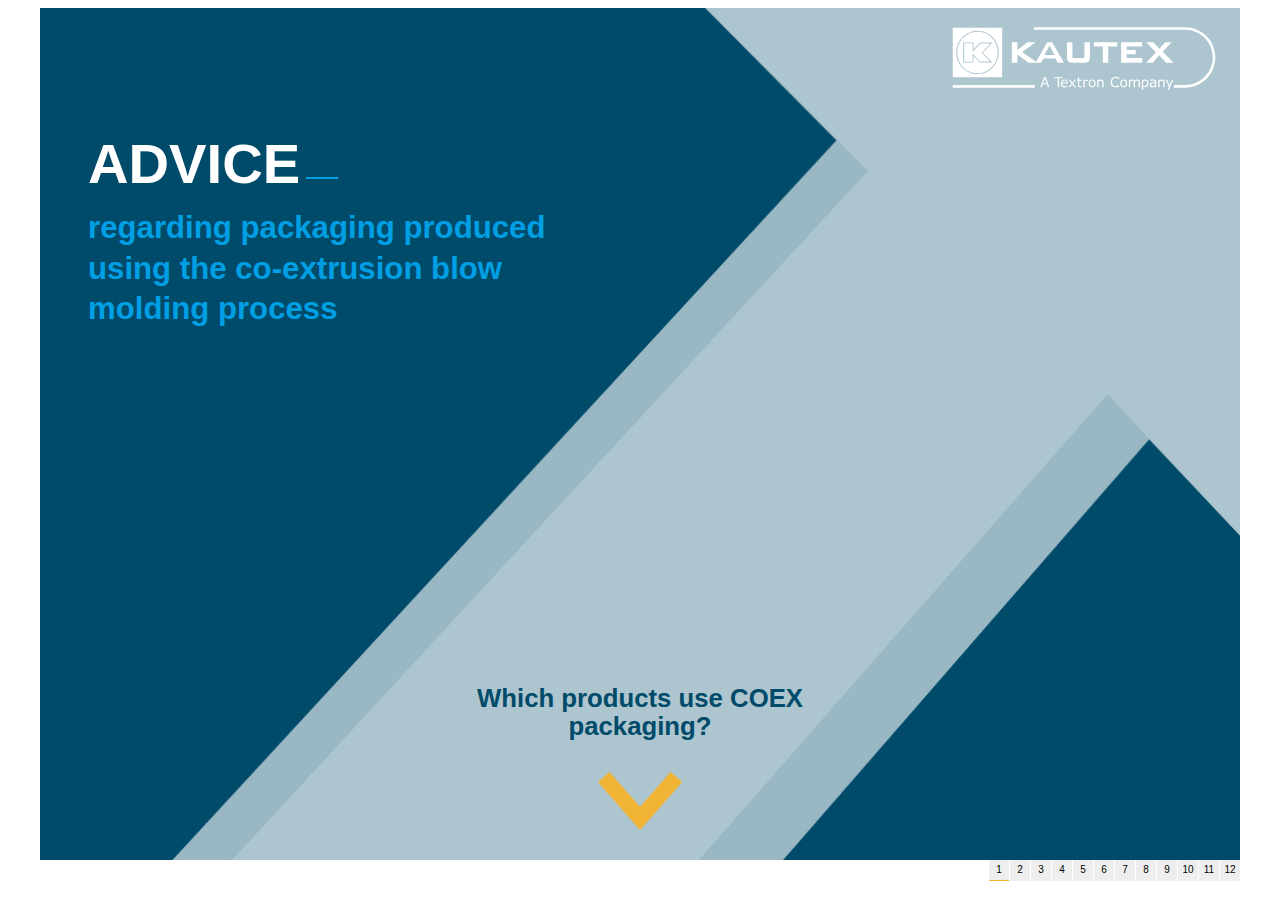
==== commit 9e22e09a: "bugfixes" ====
--- a/index-en.html
+++ b/index-en.html
@@ -2,6 +2,7 @@
 <html lang="en">
 <head>
     <meta charset="UTF-8">
+    <meta name="viewport" content="width=device-width, initial-scale=1"/>
 </head>
 <body>
 
@@ -23,440 +24,485 @@
     <link rel="preload" as="image" href="/assets/img/X_CoEx_bg11.png">
     <link rel="preload" as="image" href="/assets/img/X_CoEx_bg12.png">
     <link rel="preload" as="image" href="/assets/img/Sequenz04/Flasche_CoEx_Seq04.png">
-    <div class="banner-wrapper">
-        <div class="banner-track">
-
-            <div class="banner --b01">
-                <img src="/assets/img/X_CoEx_bg01.png" alt="" class="background-img">
-                <h1 class="heading anim --fade --s01" style="display: none">ADVICE<span class="heading-dash">_</span></h1>
-                <h2 class="sub-heading anim --fade --s02" style="display: none">regarding packaging produced<br />using the co-extrusion blow<br />molding process
-                </h2>
-                <p class="text anim --fade --s03">Which products use COEX<br/>packaging?</p>
-                <div class="arrow --down ">
-                    <div class="arrow-hover-wrap" data-target="--b02">
-                        <img src="/assets/img/Arrow_Down_CoEx.png" alt="Down" class="anim --fade-up --s04">
-                    </div>
-                </div>
+    <div class="banner-container">
+        <div class="banner-wrapper">
+            <div class="banner-track">
+
+                <div class="banner --b01">
+                    <img src="/assets/img/X_CoEx_bg01.png" alt="" class="background-img">
+                    <h1 class="heading anim --fade --s01" style="display: none">ADVICE<span
+                            class="heading-dash">_</span></h1>
+                    <h2 class="sub-heading anim --fade --s02" style="display: none">regarding packaging produced<br/>using
+                        the co-extrusion blow<br/>molding process
+                    </h2>
+                    <p class="text anim --fade --s03">Which products use COEX<br/>packaging?</p>
+                    <div class="arrow --down ">
+                        <div class="arrow-hover-wrap" data-target="--b02">
+                            <img src="/assets/img/Arrow_Down_CoEx.png" alt="Down" class="anim --fade-up --s04">
+                        </div>
+                    </div>
+                </div>
+
+                <div class="banner --b02">
+                    <img src="/assets/img/X_CoEx_bg02.png" alt="" class="background-img">
+                    <div class="buckets-wrap">
+                        <div class="bucket-wrap">
+                            <div class="bucket-img-wrap">
+                                <span class="bucket-liquid --cyan"></span>
+                                <div class="bucket-stream-wrap">
+                                    <img src="/assets/img/X_CoEx_Strahl_Cyan_02.svg" alt="Stream" class="bucket-stream">
+                                </div>
+                                <img src="/assets/img/X_CoEx_Chemische_Produkte_02.svg" alt="Chemische Produkte"
+                                     class="bucket">
+                            </div>
+                            <p class="bucket-text">Chemical products<br/>with a high<br/>permeation rate</p>
+                        </div>
+
+                        <div class="bucket-wrap">
+                            <div class="bucket-img-wrap">
+                                <span class="bucket-liquid --yellow"></span>
+                                <div class="bucket-stream-wrap">
+                                    <img src="/assets/img/X_CoEx_Strahl_Gelb_02.svg" alt="Stream" class="bucket-stream">
+                                </div>
+                                <img src="/assets/img/X_CoEx_Farben_02.svg" alt="Farben Lacke Lösungsmittel"
+                                     class="bucket">
+                            </div>
+                            <p class="bucket-text">Paints, varnishes,<br> and solvents</p>
+                        </div>
+
+                        <div class="bucket-wrap">
+                            <div class="bucket-img-wrap">
+                                <span class="bucket-liquid --grey --s3"></span>
+                                <div class="bucket-stream-wrap">
+                                    <img src="/assets/img/X_CoEx_Strahl_Hellgrau_02.svg" alt="Stream"
+                                         class="bucket-stream"
+                                         style="left:55%">
+                                </div>
+                                <img src="/assets/img/X_CoEx_Sauerstoffempfindliche_Medien_02.svg"
+                                     alt="Sauerstoffempfindliche Medien" class="bucket --s3">
+                            </div>
+                            <p class="bucket-text">Oxygen-sensitive<br/>media</p>
+                        </div>
+
+                        <div class="bucket-wrap">
+                            <div class="bucket-img-wrap">
+                                <span class="bucket-liquid --blue-light --s4"></span>
+                                <div class="bucket-stream-wrap">
+                                    <img src="/assets/img/X_CoEx_Strahl_Mittelblau_02.svg" alt="Stream"
+                                         class="bucket-stream">
+                                </div>
+                                <img src="/assets/img/X_CoEx_Aromen_02.svg" alt="Aromen" class="bucket">
+                            </div>
+                            <p class="bucket-text">Flavors</p>
+                        </div>
+
+                        <div class="bucket-wrap">
+                            <div class="bucket-img-wrap">
+                                <span class="bucket-liquid --green --s5"></span>
+                                <div class="bucket-stream-wrap">
+                                    <img src="/assets/img/X_CoEx_Strahl_Gruen_02.svg" alt="Stream"
+                                         class="bucket-stream">
+                                </div>
+                                <img src="/assets/img/X_CoEx_Pflanzenschutz_02.svg" alt="Pflanzenschutzmittel"
+                                     class="bucket">
+                            </div>
+                            <p class="bucket-text">Plant protection products</p>
+                        </div>
+
+                        <div class="bucket-wrap">
+                            <div class="bucket-img-wrap">
+                                <span class="bucket-liquid --grey --s6"></span>
+                                <div class="bucket-stream-wrap">
+                                    <img src="/assets/img/X_CoEx_Strahl_Hellgrau_02.svg" alt="Stream"
+                                         class="bucket-stream">
+                                </div>
+                                <img src="/assets/img/X_CoEx_Kraftstoff_02.svg" alt="Kraftstoffe" class="bucket">
+                            </div>
+                            <p class="bucket-text">Fuels and<br/>heating oil<br/>additives</p>
+                        </div>
+
+                    </div>
+                    <p class="text">Special products need special protection!</p>
+                    <div class="arrow --right ">
+                        <div class="arrow-hover-wrap" data-target="--b03">
+                            <img src="/assets/img/Arrow_Right_CoEx.png" alt="Right" class="anim">
+                        </div>
+                    </div>
+                </div>
+
+                <div class="banner --b03">
+                    <img src="/assets/img/X_CoEx_bg03.png" alt="" class="background-img">
+                    <h3 class="text --top anim --fade --s01">Our CoEx<br/>containers<br/>protect your<br/>goods.</h3>
+                    <h3 class="text --bottom anim --fade --s02">To protect the<br/>environment, your<br/>goods
+                        remain<br/>safely in our CoEx<br/>containers.</h3>
+                    <div class="arrow --up ">
+                        <div class="arrow-hover-wrap" data-target="--b04">
+                            <img src="/assets/img/Arrow_Up_CoEx.png" alt="Up" class="anim">
+                        </div>
+                    </div>
+                </div>
+
+                <div class="banner --b04">
+                    <img src="/assets/img/X_CoEx_bg04.png" alt="" class="background-img">
+                    <h3 class="text">The<br/>basic<br/>structure</h3>
+                    <div class="circle-wrapper">
+                        <p class="label --l1 anim --fade --s02">Barrier layer</p>
+                        <img src="/assets/img/Sequenz04/CoEx_Pfeil_Barriereschicht_01.svg"
+                             class="line --l1 anim --scale-left --s02">
+                    </div>
+                    <div class="circle-wrapper">
+                        <p class="label --l2 anim --fade --s03">Adhesion promoter</p>
+                        <img src="/assets/img/Sequenz04/CoEx_Pfeil_Haftvermittler_02.svg"
+                             class="line --l2 anim --scale-left --s03">
+                    </div>
+                    <div class="circle-wrapper">
+                        <p class="label --l3 anim --fade --s04">Outer layer of new material and regranulate</p>
+                        <img src="/assets/img/Sequenz04/CoEx_Pfeil_Aussenschicht_03.svg"
+                             class="line --l3 anim --scale-left --s04">
+                    </div>
+                    <div class="arrow --left ">
+                        <div class="arrow-hover-wrap" data-target="--b05">
+                            <img src="/assets/img/Arrow_Left_CoEx.png" alt="Left" class="anim">
+                        </div>
+                    </div>
+                </div>
+
+                <div class="banner --b05">
+                    <img src="/assets/img/X_CoEx_bg05.png" alt="" class="background-img">
+                    <img src="/assets/img/Sequenz05/CoEx_Pfeil_Barriereschicht_Seq05.svg"
+                         class="line anim --scale-right --s01">
+                    <img src="/assets/img/Sequenz05/X_CoEx_Formel_PA.svg" alt="PA"
+                         class="formula --f1 anim --fade --s08">
+                    <img src="/assets/img/Sequenz05/X_CoEx_Formel_EVOH.svg" alt="EVOH"
+                         class="formula --f2 anim --fade --s06">
+                    <h2 class="heading">It's the<br/><span class="blue-light">barrier layer</span><br/>that counts!</h2>
+                    <div class="text-wrap">
+                        <p class="text --t1 anim --fade --s04">The material of the barrier layer consists of</p>
+                        <p class="text --t2 anim --fade --s05">PA (polyamide)</p><br/>
+                        <p class="text --t3 anim --fade --s07">or EVOH (ethylene vinyl alcohol copolymer)</p>
+                    </div>
+                    <div class="arrow --up ">
+                        <div class="arrow-hover-wrap" data-target="--b06">
+                            <img src="/assets/img/Arrow_Up_CoEx.png" alt="Up" class="anim">
+                        </div>
+                    </div>
+                </div>
+
+                <div class="banner --b06">
+                    <img src="/assets/img/X_CoEx_bg06.png" alt="" class="background-img">
+                    <div class="text-top-wrap">
+                        <p class="text --top">It's the<br>barrier layer<br/>that counts.</p>
+                        <p class="text --bottom anim --fade --s01">PA (Polyamide)</p>
+                    </div>
+                    <div class="text-bottom-wrap">
+                        <p class="text-top anim --fade --s02">
+                            CO<sub>2</sub>, N<sub>2</sub> and solvents<br/>remain in the product.
+                        </p><br/>
+                        <p class="text-bottom anim --fade --s05">Oxygen remains outside<br/>the packaging.</p>
+                    </div>
+                    <div class="arrow --left ">
+                        <div class="arrow-hover-wrap" data-target="--b07">
+                            <img src="/assets/img/Arrow_Left_CoEx.png" alt="Left" class="anim">
+                        </div>
+                    </div>
+                </div>
+
+                <div class="banner --b07">
+                    <img src="/assets/img/X_CoEx_bg07.png" alt="" class="background-img">
+                    <div class="text-top-wrap">
+                        <p class="text --top">It's the<br>barrier layer<br/>that counts.</p>
+                        <p class="text --bottom">PA (Polyamide)</p>
+                    </div>
+
+                    <div class="text-icons-wrap">
+                        <div class="text-icon-wrap anim --fade --s01">
+                            <img src="/assets/img/Sequenz07/X_CoEx_Pikto_Kaelte.svg" class="icon">
+                            <p class="text">Extremely resistant to breakage or crack propagation at low temperatures</p>
+                        </div>
+                        <div class="text-icon-wrap anim --fade --s02">
+                            <img src="/assets/img/Sequenz07/X_CoEx_Pikto_Waerme.svg" class="icon">
+                            <p class="text">Heat resistance</p>
+                        </div>
+                        <div class="text-icon-wrap anim --fade --s03">
+                            <img src="/assets/img/Sequenz07/X_CoEx_Pikto_Steifigkeit.svg" class="icon">
+                            <p class="text">High strength and rigidity</p>
+                        </div>
+                        <div class="text-icon-wrap anim --fade --s04">
+                            <img src="/assets/img/Sequenz07/X_CoEx_Pikto_Wirkungsdauer.svg" class="icon">
+                            <p class="text">Extends the duration of action of the product</p>
+                        </div>
+                    </div>
+
+                    <p class="subheading anim --fade --s06">Suitable for:</p>
+
+                    <div class="cans-wrap">
+                        <div class="can-wrap anim --fade-left --s07">
+                            <img src="/assets/img/Sequenz07/X_CoEx_Pflanzenschutz_02.svg" class="can-img">
+                            <p class="can-text">plant protection products</p>
+                        </div>
+                        <div class="can-wrap anim --fade-left --s08">
+                            <img src="/assets/img/Sequenz07/X_CoEx_Chemische_Produkte_02.svg" class="can-img">
+                            <p class="can-text">solvent-based chemicals</p>
+                        </div>
+                        <div class="can-wrap anim --fade-left --s09">
+                            <img src="/assets/img/Sequenz07/X_CoEx_Aetzende_Chemikalien.svg" class="can-img">
+                            <p class="can-text">highly corrosive chemicals</p>
+                        </div>
+                    </div>
+
+                    <div class="arrow --down ">
+                        <div class="arrow-hover-wrap" data-target="--b08">
+                            <img src="/assets/img/Arrow_Down_CoEx.png" alt="Down" class="anim">
+                        </div>
+                    </div>
+                </div>
+
+                <div class="banner --b08">
+                    <img src="/assets/img/X_CoEx_bg08.png" alt="" class="background-img">
+                    <div class="text-top-wrap">
+                        <p class="text --top">It's the<br>barrier layer<br/>that counts.</p>
+                        <p class="text --bottom">EVOH (Ethylen-<br/>Vinylalkohol-<br/>Copolymer)</p>
+                    </div>
+                    <div class="arrow --up ">
+                        <div class="arrow-hover-wrap" data-target="--b09">
+                            <img src="/assets/img/Arrow_Up_CoEx.png" alt="Up" class="anim">
+                        </div>
+                    </div>
+                    <div class="text-bottom-wrap">
+                        <div class="text --t1 anim --fade --s01">CO<sub>2</sub>, N<sub>2</sub> and flavors<br/>remain in
+                            the product.
+                        </div>
+                        <div class="text --t2 anim --fade --s04">Oxygen remains<br/>outside the packaging.</div>
+                    </div>
+                </div>
+
+                <div class="banner --b09">
+                    <img src="/assets/img/X_CoEx_bg09.png" alt="" class="background-img">
+                    <div class="text-top-wrap">
+                        <p class="text --top">It's the<br>barrier layer<br/>that counts.</p>
+                        <p class="text --bottom">EVOH (Ethylen-<br/>Vinylalkohol-<br/>Copolymer)</p>
+                    </div>
+                    <div class="text-icons-wrap">
+                        <div class="text-icon-wrap anim --fade --s01">
+                            <img src="/assets/img/Sequenz09/X_CoEx_Pikto_Sauerstoffbarriere.svg" class="icon">
+                            <p class="text">Particularly good oxygen barrier</p>
+                        </div>
+                        <div class="text-icon-wrap anim --fade --s02">
+                            <img src="/assets/img/Sequenz09/X_CoEx_Pikto_Wasserdampfbarriere.svg" class="icon">
+                            <p class="text">Particularly good water vapor barrier</p>
+                        </div>
+                    </div>
+                    <div class="can-wrap --c5 anim --move-left --s05">
+                        <img src="/assets/img/Sequenz09/X_CoEx_Lebensmittel.svg" class="can-img">
+                        <p class="can-text">Flavors</p>
+                    </div>
+                    <div class="can-wrap --c6 anim --move-left --s06">
+                        <img src="/assets/img/Sequenz09/X_CoEx_Lebensmittel.svg" class="can-img">
+                        <p class="can-text">highly volatile<br/>contents</p>
+                    </div>
+                    <div class="can-wrap --c1 anim --move-left --s07">
+                        <img src="/assets/img/Sequenz09/X_CoEx_Lebensmittel.svg" class="can-img">
+                        <p class="can-text">food<br/>industry</p>
+                    </div>
+                    <div class="can-wrap --c2 anim --move-left --s08">
+                        <img src="/assets/img/Sequenz09/X_CoEx_Gesundheitsbranche.svg" class="can-img">
+                        <p class="can-text">health<br/>industry</p>
+                    </div>
+                    <div class="can-wrap --c3 anim --move-left --s09">
+                        <img src="/assets/img/Sequenz09/X_CoEx_Chemie.svg" class="can-img">
+                        <p class="can-text">chemical<br/>industry</p>
+                    </div>
+                    <div class="can-wrap --c4 anim --move-left --s10">
+                        <img src="/assets/img/Sequenz09/X_CoEx_Pflanzenschutzindustrie.svg" class="can-img">
+                        <p class="can-text">crop protection<br/>industry</p>
+                    </div>
+                    <p class="subheading anim --fade --s04">Suitable for:</p>
+                    <div class="arrow --down ">
+                        <div class="arrow-hover-wrap" data-target="--b10">
+                            <img src="/assets/img/Arrow_Down_CoEx.png" alt="Down" class="anim">
+                        </div>
+                    </div>
+                </div>
+
+                <div class="banner --b10">
+                    <img src="/assets/img/X_CoEx_bg10.png" alt="" class="background-img">
+                    <div class="arrow --left ">
+                        <div class="arrow-hover-wrap" data-target="--b11">
+                            <img src="/assets/img/Arrow_Left_CoEx.png" alt="Left" class="anim">
+                        </div>
+                    </div>
+                    <img src="/assets/img/Sequenz10/CoEx_4.svg" alt="Vier" class="four anim --fade --s01">
+                    <h1 class="heading anim --fade --s02">layers</h1>
+                    <p class="text anim --fade --s03">In the four-layer structure, the purpose of the decorative layer
+                        is to increase the mechanical strength of the packaging. The drop fracture resistance is
+                        increased.</p>
+                    <p class="layer-text --t1 anim --fade --s05">Barrier layer (material: PA or EVOH)</p>
+                    <p class="layer-text --t2 anim --fade --s06">Adhesion promoter</p>
+                    <p class="layer-text --t3 anim --fade --s07">New material and regranulate</p>
+                    <p class="layer-text --t4 anim --fade --s08">Decorative layer new material</p>
+                </div>
+
+                <div class="banner --b11">
+                    <img src="/assets/img/X_CoEx_bg11.png" alt="" class="background-img">
+                    <div class="arrow --right ">
+                        <div class="arrow-hover-wrap" data-target="--b12">
+                            <img src="/assets/img/Arrow_Right_CoEx.png" alt="Right" class="anim">
+                        </div>
+                    </div>
+                    <img src="/assets/img/Sequenz11/CoEx_6.svg" alt="Sechs" class="six anim --fade --s01">
+                    <h1 class="heading anim --fade --s02">layers</h1>
+                    <p class="text anim --fade --s03">In the six-layer structure, the purpose of the additional inner
+                        layer is to protect the barrier against aggressive media.</p>
+                    <p class="layer-text --t1 anim --fade --s05">Inner layer (new material)</p>
+                    <p class="layer-text --t2 anim --fade --s06">Adhesion promoter</p>
+                    <p class="layer-text --t3 anim --fade --s07">Barrier layer<br/>(material: PA or EVOH)</p>
+                    <p class="layer-text --t4 anim --fade --s08">Adhesion promoter</p>
+                    <p class="layer-text --t5 anim --fade --s09">New material and regranulate</p>
+                    <p class="layer-text --t6 anim --fade --s10">Decorative layer new material</p>
+                </div>
+
+                <div class="banner --b12">
+                    <img src="/assets/img/X_CoEx_bg12.png" alt="" class="background-img">
+                    <p class="preheading anim --fade --s01">Interested in our CoEx<br/>bottles and canisters?</p>
+                    <img src="/assets/img/Sequenz12/CoEx_Kanister01.png" alt="Kanister"
+                         class="can12 --c1 anim --fade-right --s04">
+                    <img src="/assets/img/Sequenz12/CoEx_Kanister02.png" alt="Kanister"
+                         class="can12 --c2 anim --fade-left --s03">
+                    <img src="/assets/img/Sequenz12/CoEx_Kanister03.png" alt="Kanister"
+                         class="can12 --c3 anim --fade --s02">
+                    <img src="/assets/img/Sequenz12/CoEx_Kanister04.png" alt="Kanister"
+                         class="can12 --c4 anim --fade-left --s05">
+                    <img src="/assets/img/Sequenz12/CoEx_Flasche01.png" alt="Flasche"
+                         class="can12 --c5 anim --fade-up --s06">
+                    <img src="/assets/img/Sequenz12/CoEx_Flasche02.png" alt="Flasche"
+                         class="can12 --c6 --c5 anim --fade-up --s07">
+                    <img src="/assets/img/Sequenz12/CoEx_Flasche03.png" alt="Flasche"
+                         class="can12 --c7 --c5 anim --fade-up --s08">
+                    <h1 class="heading --c5 anim --fade --s09 --smaller">We will be happy to advise you.</h1>
+                    <p class="subheading --c5 anim --fade-left --s10">Our AgroPack<sup>®</sup> product range</p>
+                    <a href="https://www.kautex.com/en/packaging/catalogs-brochures"
+                       class="flyer --c5 anim --fade --s14">
+                        <img src="/assets/img/Sequenz12/Agrochemie_U1_EN.jpg" alt="Flyer">
+                    </a>
+                    <p class="circle-text --c5 anim --fade --s16">Customized design<br/>also possible.</p>
+                    <img src="/assets/img/Arrow_Right_CoEx.png" alt="Right" class="arrow">
+                </div>
+
             </div>
-
-            <div class="banner --b02">
-                <img src="/assets/img/X_CoEx_bg02.png" alt="" class="background-img">
-                <div class="buckets-wrap">
-                    <div class="bucket-wrap">
-                        <div class="bucket-img-wrap">
-                            <span class="bucket-liquid --cyan"></span>
-                            <div class="bucket-stream-wrap">
-                                <img src="/assets/img/X_CoEx_Strahl_Cyan_02.svg" alt="Stream" class="bucket-stream">
-                            </div>
-                            <img src="/assets/img/X_CoEx_Chemische_Produkte_02.svg" alt="Chemische Produkte"
-                                 class="bucket">
-                        </div>
-                        <p class="bucket-text">Chemical products<br />with a high<br />permeation rate</p>
-                    </div>
-
-                    <div class="bucket-wrap">
-                        <div class="bucket-img-wrap">
-                            <span class="bucket-liquid --yellow"></span>
-                            <div class="bucket-stream-wrap">
-                                <img src="/assets/img/X_CoEx_Strahl_Gelb_02.svg" alt="Stream" class="bucket-stream">
-                            </div>
-                            <img src="/assets/img/X_CoEx_Farben_02.svg" alt="Farben Lacke Lösungsmittel" class="bucket">
-                        </div>
-                        <p class="bucket-text">Paints, varnishes,<br> and solvents</p>
-                    </div>
-
-                    <div class="bucket-wrap">
-                        <div class="bucket-img-wrap">
-                            <span class="bucket-liquid --grey --s3"></span>
-                            <div class="bucket-stream-wrap">
-                                <img src="/assets/img/X_CoEx_Strahl_Hellgrau_02.svg" alt="Stream" class="bucket-stream"
-                                     style="left:55%">
-                            </div>
-                            <img src="/assets/img/X_CoEx_Sauerstoffempfindliche_Medien_02.svg"
-                                 alt="Sauerstoffempfindliche Medien" class="bucket --s3">
-                        </div>
-                        <p class="bucket-text">Oxygen-sensitive<br/>media</p>
-                    </div>
-
-                    <div class="bucket-wrap">
-                        <div class="bucket-img-wrap">
-                            <span class="bucket-liquid --blue-light --s4"></span>
-                            <div class="bucket-stream-wrap">
-                                <img src="/assets/img/X_CoEx_Strahl_Mittelblau_02.svg" alt="Stream"
-                                     class="bucket-stream">
-                            </div>
-                            <img src="/assets/img/X_CoEx_Aromen_02.svg" alt="Aromen" class="bucket">
-                        </div>
-                        <p class="bucket-text">Flavors</p>
-                    </div>
-
-                    <div class="bucket-wrap">
-                        <div class="bucket-img-wrap">
-                            <span class="bucket-liquid --green --s5"></span>
-                            <div class="bucket-stream-wrap">
-                                <img src="/assets/img/X_CoEx_Strahl_Gruen_02.svg" alt="Stream" class="bucket-stream">
-                            </div>
-                            <img src="/assets/img/X_CoEx_Pflanzenschutz_02.svg" alt="Pflanzenschutzmittel"
-                                 class="bucket">
-                        </div>
-                        <p class="bucket-text">Plant protection products</p>
-                    </div>
-
-                    <div class="bucket-wrap">
-                        <div class="bucket-img-wrap">
-                            <span class="bucket-liquid --grey --s6"></span>
-                            <div class="bucket-stream-wrap">
-                                <img src="/assets/img/X_CoEx_Strahl_Hellgrau_02.svg" alt="Stream" class="bucket-stream">
-                            </div>
-                            <img src="/assets/img/X_CoEx_Kraftstoff_02.svg" alt="Kraftstoffe" class="bucket">
-                        </div>
-                        <p class="bucket-text">Fuels and<br/>heating oil<br/>additives</p>
-                    </div>
-
-                </div>
-                <p class="text">Special products need special protection!</p>
-                <div class="arrow --right ">
-                    <div class="arrow-hover-wrap" data-target="--b03">
-                        <img src="/assets/img/Arrow_Right_CoEx.png" alt="Right" class="anim">
-                    </div>
-                </div>
+            <div class="global-elements-wrap" style="display: none">
+                <img src="/assets/img/Kautex_Logo_weiss.svg" alt="Kautex Logo" class="logo">
+                <img src="/assets/img/Sequenz04/Flasche_CoEx_Seq04.png" alt="Flasche" class="can">
+                <img src="/assets/img/Sequenz04/X_CoEx_Schicht_Barriereschicht.svg" alt="Barriereschicht"
+                     class="circle anim --fade --s02">
+                <img src="/assets/img/Sequenz04/X_CoEx_Schicht_Haftvermittler.svg" alt="Haftvermittler"
+                     class="circle anim --fade --s03">
+                <img src="/assets/img/Sequenz04/X_CoEx_Schicht_Aussenschicht.svg" alt="Aussenschicht"
+                     class="circle anim --fade --s04">
+
+                <img src="/assets/img/Sequenz05/X_CoEx_Schicht_Schicht05.svg" alt="Schicht"
+                     class="can-layer anim --fade --s01">
+                <div class="arrow-wrap --a1">
+                    <img src="/assets/img/Sequenz06/X_CoEx_Pfeil_innen_links.svg" alt="arrow left"
+                         class="arrow anim --scale-left --s03">
+                    <p class="arrow-text anim --fade --s03">CO<sub>2</sub>/N<sub>2</sub></p>
+                </div>
+                <div class="arrow-wrap --a2">
+                    <img src="/assets/img/Sequenz06/X_CoEx_Pfeil_innen_links.svg" alt="arrow left"
+                         class="arrow anim --scale-left --s03">
+                    <p class="arrow-text anim --fade --s03">Solvents</p>
+                </div>
+                <div class="arrow-wrap --a3">
+                    <img src="/assets/img/Sequenz06/X_CoEx_Pfeil_aussen_rechts.svg" alt="arrow right"
+                         class="arrow anim --scale-right --s06">
+                    <p class="arrow-text anim --fade --s06">O<sub>2</sub></p>
+                </div>
+                <div class="arrow-wrap-2 --a1">
+                    <img src="/assets/img/Sequenz06/X_CoEx_Pfeil_aussen_rechts.svg" alt="arrow right"
+                         class="arrow anim --scale-right --s02">
+                    <p class="arrow-text anim --fade --s02">CO<sub>2</sub>/N<sub>2</sub></p>
+                </div>
+                <div class="arrow-wrap-2 --a2">
+                    <img src="/assets/img/Sequenz06/X_CoEx_Pfeil_aussen_rechts.svg" alt="arrow right"
+                         class="arrow anim --scale-right --s02">
+                    <p class="arrow-text anim --fade --s02">odors</p>
+                </div>
+                <div class="arrow-wrap-2 --a3">
+                    <img src="/assets/img/Sequenz06/X_CoEx_Pfeil_aussen_rechts.svg" alt="arrow right"
+                         class="arrow anim --scale-right --s02">
+                    <p class="arrow-text anim --fade --s02">flavors</p>
+                </div>
+                <div class="arrow-wrap-2 --a4">
+                    <img src="/assets/img/Sequenz06/X_CoEx_Pfeil_innen_links.svg" alt="arrow left"
+                         class="arrow anim --scale-left --s05">
+                    <p class="arrow-text anim --fade --s05">O<sub>2</sub></p>
+                </div>
+                <img src="/assets/img/Sequenz10/X_CoEx_Schicht_4schichten_01.svg"
+                     class="circles2 --c1 anim --fade --s05">
+                <img src="/assets/img/Sequenz10/X_CoEx_Schicht_4schichten_02.svg"
+                     class="circles2 --c2 anim --fade --s06">
+                <img src="/assets/img/Sequenz10/X_CoEx_Schicht_4schichten_03.svg"
+                     class="circles2 --c3 anim --fade --s07">
+                <img src="/assets/img/Sequenz10/X_CoEx_Schicht_4schichten_04.svg"
+                     class="circles2 --c4 anim --fade --s08">
+
+                <img src="/assets/img/Sequenz10/CoEx_Pfeil_Barriereschicht_Seq10_01.svg"
+                     class="line2 --l1 anim --scale-down-left --s05">
+                <img src="/assets/img/Sequenz10/CoEx_Pfeil_Haftvermittler_Seq10_02.svg"
+                     class="line2 --l2 anim --scale-down-left --s06">
+                <img src="/assets/img/Sequenz10/CoEx_Pfeil_Material_Seq10_03.svg"
+                     class="line2 --l3 anim --scale-down-left --s07">
+                <img src="/assets/img/Sequenz10/CoEx_Pfeil_Dekor_Seq10_04.svg"
+                     class="line2 --l4 anim --scale-down-right --s08">
+
+                <img src="/assets/img/Sequenz11/X_CoEx_Schicht_6schichten_01.svg"
+                     class="circles3 --c1 anim --fade --s05">
+                <img src="/assets/img/Sequenz11/X_CoEx_Schicht_6schichten_02.svg"
+                     class="circles3 --c2 anim --fade --s06">
+                <img src="/assets/img/Sequenz11/X_CoEx_Schicht_6schichten_03.svg"
+                     class="circles3 --c3 anim --fade --s07">
+                <img src="/assets/img/Sequenz11/X_CoEx_Schicht_6schichten_04.svg"
+                     class="circles3 --c4 anim --fade --s08">
+                <img src="/assets/img/Sequenz11/X_CoEx_Schicht_6schichten_05.svg"
+                     class="circles3 --c5 anim --fade --s09">
+                <img src="/assets/img/Sequenz11/X_CoEx_Schicht_6schichten_06.svg"
+                     class="circles3 --c6 anim --fade --s10">
+
+                <img src="/assets/img/Sequenz11/CoEx_Pfeil_Innenschicht_Seq11_01.svg"
+                     class="line3 --l1 anim --scale-up --s05">
+                <img src="/assets/img/Sequenz11/CoEx_Pfeil_Haftvermittler_Seq11_02.svg"
+                     class="line3 --l2 anim --scale-up --s06">
+                <img src="/assets/img/Sequenz11/CoEx_Pfeil_Barriereschicht_Seq11_03.svg"
+                     class="line3 --l3 anim --scale-up --s07">
+                <img src="/assets/img/Sequenz11/CoEx_Pfeil_Haftvermittler_Seq11_04.svg"
+                     class="line3 --l4 anim --scale-up --s08">
+                <img src="/assets/img/Sequenz11/CoEx_Pfeil_Material_Seq11_05.svg"
+                     class="line3 --l5 anim --scale-up --s09">
+                <img src="/assets/img/Sequenz11/CoEx_Pfeil_Dekor_Seq11_06.svg"
+                     class="line3 --l6 anim --scale-up --s10">
+
             </div>
-
-            <div class="banner --b03">
-                <img src="/assets/img/X_CoEx_bg03.png" alt="" class="background-img">
-                <h3 class="text --top anim --fade --s01">Our CoEx<br/>containers<br/>protect your<br/>goods.</h3>
-                <h3 class="text --bottom anim --fade --s02">To protect the<br/>environment, your<br/>goods remain<br/>safely in our CoEx<br/>containers.</h3>
-                <div class="arrow --up ">
-                    <div class="arrow-hover-wrap" data-target="--b04">
-                        <img src="/assets/img/Arrow_Up_CoEx.png" alt="Up" class="anim">
-                    </div>
-                </div>
-            </div>
-
-            <div class="banner --b04">
-                <img src="/assets/img/X_CoEx_bg04.png" alt="" class="background-img">
-                <h3 class="text">The<br/>basic<br/>structure</h3>
-                <div class="circle-wrapper">
-                    <p class="label --l1 anim --fade --s02">Barrier layer</p>
-                    <img src="/assets/img/Sequenz04/CoEx_Pfeil_Barriereschicht_01.svg"
-                         class="line --l1 anim --scale-left --s02">
-                </div>
-                <div class="circle-wrapper">
-                    <p class="label --l2 anim --fade --s03">Adhesion promoter</p>
-                    <img src="/assets/img/Sequenz04/CoEx_Pfeil_Haftvermittler_02.svg"
-                         class="line --l2 anim --scale-left --s03">
-                </div>
-                <div class="circle-wrapper">
-                    <p class="label --l3 anim --fade --s04">Outer layer of new material and regranulate</p>
-                    <img src="/assets/img/Sequenz04/CoEx_Pfeil_Aussenschicht_03.svg"
-                         class="line --l3 anim --scale-left --s04">
-                </div>
-                <div class="arrow --left ">
-                    <div class="arrow-hover-wrap" data-target="--b05">
-                        <img src="/assets/img/Arrow_Left_CoEx.png" alt="Left" class="anim">
-                    </div>
-                </div>
-            </div>
-
-            <div class="banner --b05">
-                <img src="/assets/img/X_CoEx_bg05.png" alt="" class="background-img">
-                <img src="/assets/img/Sequenz05/CoEx_Pfeil_Barriereschicht_Seq05.svg"
-                     class="line anim --scale-right --s01">
-                <img src="/assets/img/Sequenz05/X_CoEx_Formel_PA.svg" alt="PA"
-                     class="formula --f1 anim --fade --s08 hide-08">
-                <img src="/assets/img/Sequenz05/X_CoEx_Formel_EVOH.svg" alt="EVOH"
-                     class="formula --f2 anim --fade --s06">
-                <h2 class="heading">It's the<br/><span class="blue-light">barrier layer</span><br/>that counts!</h2>
-                <div class="text-wrap">
-                    <p class="text --t1 anim --fade --s04">The material of the barrier layer consists of</p>
-                    <p class="text --t2 anim --fade --s05">PA (polyamide)</p><br/>
-                    <p class="text --t3 anim --fade --s07">or EVOH (ethylene vinyl alcohol copolymer)</p>
-                </div>
-                <div class="arrow --up ">
-                    <div class="arrow-hover-wrap" data-target="--b06">
-                        <img src="/assets/img/Arrow_Up_CoEx.png" alt="Up" class="anim">
-                    </div>
-                </div>
-            </div>
-
-            <div class="banner --b06">
-                <img src="/assets/img/X_CoEx_bg06.png" alt="" class="background-img">
-                <div class="text-top-wrap">
-                    <p class="text --top">It's the<br>barrier layer<br/>that counts.</p>
-                    <p class="text --bottom anim --fade --s01">PA (Polyamide)</p>
-                </div>
-                <div class="text-bottom-wrap">
-                    <p class="text-top anim --fade --s02">
-                        CO<sub>2</sub>, N<sub>2</sub> and solvents<br />remain in the product.
-                    </p><br/>
-                    <p class="text-bottom anim --fade --s05">Oxygen remains outside<br/>the packaging.</p>
-                </div>
-                <div class="arrow --left ">
-                    <div class="arrow-hover-wrap" data-target="--b07">
-                        <img src="/assets/img/Arrow_Left_CoEx.png" alt="Left" class="anim">
-                    </div>
-                </div>
-            </div>
-
-            <div class="banner --b07">
-                <img src="/assets/img/X_CoEx_bg07.png" alt="" class="background-img">
-                <div class="text-top-wrap">
-                    <p class="text --top">It's the<br>barrier layer<br/>that counts.</p>
-                    <p class="text --bottom">PA (Polyamide)</p>
-                </div>
-
-                <div class="text-icons-wrap">
-                    <div class="text-icon-wrap anim --fade --s01">
-                        <img src="/assets/img/Sequenz07/X_CoEx_Pikto_Kaelte.svg" class="icon">
-                        <p class="text">Extremely resistant to breakage or crack propagation at low temperatures</p>
-                    </div>
-                    <div class="text-icon-wrap anim --fade --s02">
-                        <img src="/assets/img/Sequenz07/X_CoEx_Pikto_Waerme.svg" class="icon">
-                        <p class="text">Heat resistance</p>
-                    </div>
-                    <div class="text-icon-wrap anim --fade --s03">
-                        <img src="/assets/img/Sequenz07/X_CoEx_Pikto_Steifigkeit.svg" class="icon">
-                        <p class="text">High strength and rigidity</p>
-                    </div>
-                    <div class="text-icon-wrap anim --fade --s04">
-                        <img src="/assets/img/Sequenz07/X_CoEx_Pikto_Wirkungsdauer.svg" class="icon">
-                        <p class="text">Extends the duration of action of the product</p>
-                    </div>
-                </div>
-
-                <p class="subheading anim --fade --s06">Suitable for:</p>
-
-                <div class="cans-wrap">
-                    <div class="can-wrap anim --fade-left --s07">
-                        <img src="/assets/img/Sequenz07/X_CoEx_Pflanzenschutz_02.svg" class="can-img">
-                        <p class="can-text">plant protection products</p>
-                    </div>
-                    <div class="can-wrap anim --fade-left --s08">
-                        <img src="/assets/img/Sequenz07/X_CoEx_Chemische_Produkte_02.svg" class="can-img">
-                        <p class="can-text">solvent-based chemicals</p>
-                    </div>
-                    <div class="can-wrap anim --fade-left --s09">
-                        <img src="/assets/img/Sequenz07/X_CoEx_Aetzende_Chemikalien.svg" class="can-img">
-                        <p class="can-text">highly corrosive chemicals</p>
-                    </div>
-                </div>
-
-                <div class="arrow --down ">
-                    <div class="arrow-hover-wrap" data-target="--b08">
-                        <img src="/assets/img/Arrow_Down_CoEx.png" alt="Down" class="anim">
-                    </div>
-                </div>
-            </div>
-
-            <div class="banner --b08">
-                <img src="/assets/img/X_CoEx_bg08.png" alt="" class="background-img">
-                <div class="text-top-wrap">
-                    <p class="text --top">It's the<br>barrier layer<br/>that counts.</p>
-                    <p class="text --bottom">EVOH (Ethylen-<br />Vinylalkohol-<br />Copolymer)</p>
-                </div>
-                <div class="arrow --up ">
-                    <div class="arrow-hover-wrap" data-target="--b09">
-                        <img src="/assets/img/Arrow_Up_CoEx.png" alt="Up" class="anim">
-                    </div>
-                </div>
-                <div class="text-bottom-wrap">
-                    <div class="text --t1 anim --fade --s01">CO<sub>2</sub>, N<sub>2</sub> and flavors<br />remain in the product.</div>
-                    <div class="text --t2 anim --fade --s04">Oxygen remains<br />outside the packaging.</div>
-                </div>
-            </div>
-
-            <div class="banner --b09">
-                <img src="/assets/img/X_CoEx_bg09.png" alt="" class="background-img">
-                <div class="text-top-wrap">
-                    <p class="text --top">It's the<br>barrier layer<br/>that counts.</p>
-                    <p class="text --bottom">EVOH (Ethylen-<br />Vinylalkohol-<br />Copolymer)</p>
-                </div>
-                <div class="text-icons-wrap">
-                    <div class="text-icon-wrap anim --fade --s01">
-                        <img src="/assets/img/Sequenz09/X_CoEx_Pikto_Sauerstoffbarriere.svg" class="icon">
-                        <p class="text">Particularly good oxygen barrier</p>
-                    </div>
-                    <div class="text-icon-wrap anim --fade --s02">
-                        <img src="/assets/img/Sequenz09/X_CoEx_Pikto_Wasserdampfbarriere.svg" class="icon">
-                        <p class="text">Particularly good water vapor barrier</p>
-                    </div>
-                </div>
-                <div class="can-wrap --c5 anim --move-left --s05 --hide-s07">
-                    <img src="/assets/img/Sequenz09/X_CoEx_Lebensmittel.svg" class="can-img">
-                    <p class="can-text">Flavors</p>
-                </div>
-                <div class="can-wrap --c6 anim --move-left --s06 --hide-s08">
-                    <img src="/assets/img/Sequenz09/X_CoEx_Lebensmittel.svg" class="can-img">
-                    <p class="can-text">highly volatile<br />contents</p>
-                </div>
-                <div class="can-wrap --c1 anim --move-left --s07">
-                    <img src="/assets/img/Sequenz09/X_CoEx_Lebensmittel.svg" class="can-img">
-                    <p class="can-text">food<br />industry</p>
-                </div>
-                <div class="can-wrap --c2 anim --move-left --s08">
-                    <img src="/assets/img/Sequenz09/X_CoEx_Gesundheitsbranche.svg" class="can-img">
-                    <p class="can-text">health<br />industry</p>
-                </div>
-                <div class="can-wrap --c3 anim --move-left --s09">
-                    <img src="/assets/img/Sequenz09/X_CoEx_Chemie.svg" class="can-img">
-                    <p class="can-text">chemical<br/>industry</p>
-                </div>
-                <div class="can-wrap --c4 anim --move-left --s10">
-                    <img src="/assets/img/Sequenz09/X_CoEx_Pflanzenschutzindustrie.svg" class="can-img">
-                    <p class="can-text">crop protection<br/>industry</p>
-                </div>
-                <p class="subheading anim --fade --s04">Suitable for:</p>
-                <div class="arrow --down ">
-                    <div class="arrow-hover-wrap" data-target="--b10">
-                        <img src="/assets/img/Arrow_Down_CoEx.png" alt="Down" class="anim">
-                    </div>
-                </div>
-            </div>
-
-            <div class="banner --b10">
-                <img src="/assets/img/X_CoEx_bg10.png" alt="" class="background-img">
-                <div class="arrow --left ">
-                    <div class="arrow-hover-wrap" data-target="--b11">
-                        <img src="/assets/img/Arrow_Left_CoEx.png" alt="Left" class="anim">
-                    </div>
-                </div>
-                <img src="/assets/img/Sequenz10/CoEx_4.svg" alt="Vier" class="four anim --fade --s01">
-                <h1 class="heading anim --fade --s02">layers</h1>
-                <p class="text anim --fade --s03">In the four-layer structure, the purpose of the decorative layer is to increase the mechanical strength of the packaging. The drop fracture resistance is increased.</p>
-                <p class="layer-text --t1 anim --fade --s05">Barrier layer (material: PA or EVOH)</p>
-                <p class="layer-text --t2 anim --fade --s06">Adhesion promoter</p>
-                <p class="layer-text --t3 anim --fade --s07">New material and regranulate</p>
-                <p class="layer-text --t4 anim --fade --s08">Decorative layer new material</p>
-            </div>
-
-            <div class="banner --b11">
-                <img src="/assets/img/X_CoEx_bg11.png" alt="" class="background-img">
-                <div class="arrow --right ">
-                    <div class="arrow-hover-wrap" data-target="--b12">
-                        <img src="/assets/img/Arrow_Right_CoEx.png" alt="Right" class="anim">
-                    </div>
-                </div>
-                <img src="/assets/img/Sequenz11/CoEx_6.svg" alt="Sechs" class="six anim --fade --s01">
-                <h1 class="heading anim --fade --s02">layers</h1>
-                <p class="text anim --fade --s03">In the six-layer structure, the purpose of the additional inner layer is to protect the barrier against aggressive media.</p>
-                <p class="layer-text --t1 anim --fade --s05">Inner layer (new material)</p>
-                <p class="layer-text --t2 anim --fade --s06">Adhesion promoter</p>
-                <p class="layer-text --t3 anim --fade --s07">Barrier layer<br/>(material: PA or EVOH)</p>
-                <p class="layer-text --t4 anim --fade --s08">Adhesion promoter</p>
-                <p class="layer-text --t5 anim --fade --s09">New material and regranulate</p>
-                <p class="layer-text --t6 anim --fade --s10">Decorative layer new material</p>
-            </div>
-
-            <div class="banner --b12">
-                <img src="/assets/img/X_CoEx_bg12.png" alt="" class="background-img">
-                <p class="preheading anim --fade --s01">Interested in our CoEx<br />bottles and canisters?</p>
-                <img src="/assets/img/Sequenz12/CoEx_Kanister01.png" alt="Kanister" class="can12 --c1 anim --fade-right --s04">
-                <img src="/assets/img/Sequenz12/CoEx_Kanister02.png" alt="Kanister" class="can12 --c2 anim --fade-left --s03">
-                <img src="/assets/img/Sequenz12/CoEx_Kanister03.png" alt="Kanister" class="can12 --c3 anim --fade --s02">
-                <img src="/assets/img/Sequenz12/CoEx_Kanister04.png" alt="Kanister" class="can12 --c4 anim --fade-left --s05">
-                <img src="/assets/img/Sequenz12/CoEx_Flasche01.png" alt="Flasche" class="can12 --c5 anim --fade-up --s06">
-                <img src="/assets/img/Sequenz12/CoEx_Flasche02.png" alt="Flasche" class="can12 --c6 --c5 anim --fade-up --s07">
-                <img src="/assets/img/Sequenz12/CoEx_Flasche03.png" alt="Flasche" class="can12 --c7 --c5 anim --fade-up --s08">
-                <h1 class="heading --c5 anim --fade --s09 --smaller">We will be happy to advise you.</h1>
-                <p class="subheading --c5 anim --fade-left --s10">Our AgroPack<sup>®</sup> product range</p>
-                <a href="https://www.kautex.com/en/packaging/catalogs-brochures" class="flyer --c5 anim --fade --s14">
-                    <img src="/assets/img/Sequenz12/Agrochemie_U1_EN.jpg" alt="Flyer">
-                </a>
-                <p class="circle-text --c5 anim --fade --s16">Customized design<br/>also possible.</p>
-                <img src="/assets/img/Arrow_Right_CoEx.png" alt="Right" class="arrow">
-            </div>
-
         </div>
-        <div class="global-elements-wrap" style="display: none">
-            <img src="/assets/img/Kautex_Logo_weiss.svg" alt="Kautex Logo" class="logo">
-            <img src="/assets/img/Sequenz04/Flasche_CoEx_Seq04.png" alt="Flasche" class="can">
-            <img src="/assets/img/Sequenz04/X_CoEx_Schicht_Barriereschicht.svg" alt="Barriereschicht"
-                 class="circle anim --fade --s02">
-            <img src="/assets/img/Sequenz04/X_CoEx_Schicht_Haftvermittler.svg" alt="Haftvermittler"
-                 class="circle anim --fade --s03">
-            <img src="/assets/img/Sequenz04/X_CoEx_Schicht_Aussenschicht.svg" alt="Aussenschicht"
-                 class="circle anim --fade --s04">
-
-            <img src="/assets/img/Sequenz05/X_CoEx_Schicht_Schicht05.svg" alt="Schicht"
-                 class="can-layer anim --fade --s01">
-            <div class="arrow-wrap --a1">
-                <img src="/assets/img/Sequenz06/X_CoEx_Pfeil_innen_links.svg" alt="arrow left"
-                     class="arrow anim --scale-left --s03">
-                <p class="arrow-text anim --fade --s03">CO<sub>2</sub>/N<sub>2</sub></p>
-            </div>
-            <div class="arrow-wrap --a2">
-                <img src="/assets/img/Sequenz06/X_CoEx_Pfeil_innen_links.svg" alt="arrow left"
-                     class="arrow anim --scale-left --s03">
-                <p class="arrow-text anim --fade --s03">Solvents</p>
-            </div>
-            <div class="arrow-wrap --a3">
-                <img src="/assets/img/Sequenz06/X_CoEx_Pfeil_aussen_rechts.svg" alt="arrow right"
-                     class="arrow anim --scale-right --s06">
-                <p class="arrow-text anim --fade --s06">O<sub>2</sub></p>
-            </div>
-            <div class="arrow-wrap-2 --a1">
-                <img src="/assets/img/Sequenz06/X_CoEx_Pfeil_aussen_rechts.svg" alt="arrow right"
-                     class="arrow anim --scale-right --s02">
-                <p class="arrow-text anim --fade --s02">CO<sub>2</sub>/N<sub>2</sub></p>
-            </div>
-            <div class="arrow-wrap-2 --a2">
-                <img src="/assets/img/Sequenz06/X_CoEx_Pfeil_aussen_rechts.svg" alt="arrow right"
-                     class="arrow anim --scale-right --s02">
-                <p class="arrow-text anim --fade --s02">odors</p>
-            </div>
-            <div class="arrow-wrap-2 --a3">
-                <img src="/assets/img/Sequenz06/X_CoEx_Pfeil_aussen_rechts.svg" alt="arrow right"
-                     class="arrow anim --scale-right --s02">
-                <p class="arrow-text anim --fade --s02">flavors</p>
-            </div>
-            <div class="arrow-wrap-2 --a4">
-                <img src="/assets/img/Sequenz06/X_CoEx_Pfeil_innen_links.svg" alt="arrow left"
-                     class="arrow anim --scale-left --s05">
-                <p class="arrow-text anim --fade --s05">O<sub>2</sub></p>
-            </div>
-            <img src="/assets/img/Sequenz10/X_CoEx_Schicht_4schichten_01.svg" class="circles2 --c1 anim --fade --s05">
-            <img src="/assets/img/Sequenz10/X_CoEx_Schicht_4schichten_02.svg" class="circles2 --c2 anim --fade --s06">
-            <img src="/assets/img/Sequenz10/X_CoEx_Schicht_4schichten_03.svg" class="circles2 --c3 anim --fade --s07">
-            <img src="/assets/img/Sequenz10/X_CoEx_Schicht_4schichten_04.svg" class="circles2 --c4 anim --fade --s08">
-
-            <img src="/assets/img/Sequenz10/CoEx_Pfeil_Barriereschicht_Seq10_01.svg"
-                 class="line2 --l1 anim --scale-down-left --s05">
-            <img src="/assets/img/Sequenz10/CoEx_Pfeil_Haftvermittler_Seq10_02.svg"
-                 class="line2 --l2 anim --scale-down-left --s06">
-            <img src="/assets/img/Sequenz10/CoEx_Pfeil_Material_Seq10_03.svg"
-                 class="line2 --l3 anim --scale-down-left --s07">
-            <img src="/assets/img/Sequenz10/CoEx_Pfeil_Dekor_Seq10_04.svg"
-                 class="line2 --l4 anim --scale-down-right --s08">
-
-            <img src="/assets/img/Sequenz11/X_CoEx_Schicht_6schichten_01.svg" class="circles3 --c1 anim --fade --s05">
-            <img src="/assets/img/Sequenz11/X_CoEx_Schicht_6schichten_02.svg" class="circles3 --c2 anim --fade --s06">
-            <img src="/assets/img/Sequenz11/X_CoEx_Schicht_6schichten_03.svg" class="circles3 --c3 anim --fade --s07">
-            <img src="/assets/img/Sequenz11/X_CoEx_Schicht_6schichten_04.svg" class="circles3 --c4 anim --fade --s08">
-            <img src="/assets/img/Sequenz11/X_CoEx_Schicht_6schichten_05.svg" class="circles3 --c5 anim --fade --s09">
-            <img src="/assets/img/Sequenz11/X_CoEx_Schicht_6schichten_06.svg" class="circles3 --c6 anim --fade --s10">
-
-            <img src="/assets/img/Sequenz11/CoEx_Pfeil_Innenschicht_Seq11_01.svg"
-                 class="line3 --l1 anim --scale-up --s05">
-            <img src="/assets/img/Sequenz11/CoEx_Pfeil_Haftvermittler_Seq11_02.svg"
-                 class="line3 --l2 anim --scale-up --s06">
-            <img src="/assets/img/Sequenz11/CoEx_Pfeil_Barriereschicht_Seq11_03.svg"
-                 class="line3 --l3 anim --scale-up --s07">
-            <img src="/assets/img/Sequenz11/CoEx_Pfeil_Haftvermittler_Seq11_04.svg"
-                 class="line3 --l4 anim --scale-up --s08">
-            <img src="/assets/img/Sequenz11/CoEx_Pfeil_Material_Seq11_05.svg"
-                 class="line3 --l5 anim --scale-up --s09">
-            <img src="/assets/img/Sequenz11/CoEx_Pfeil_Dekor_Seq11_06.svg"
-                 class="line3 --l6 anim --scale-up --s10">
-
+        <div class="nav">
+            <p data-target="--b01">1</p>
+            <p data-target="--b02">2</p>
+            <p data-target="--b03">3</p>
+            <p data-target="--b04">4</p>
+            <p data-target="--b05">5</p>
+            <p data-target="--b06">6</p>
+            <p data-target="--b07">7</p>
+            <p data-target="--b08">8</p>
+            <p data-target="--b09">9</p>
+            <p data-target="--b10">10</p>
+            <p data-target="--b11">11</p>
+            <p data-target="--b12">12</p>
         </div>
     </div>
-
 </template>
-<div id="BannerCoExHost" style="aspect-ratio: 31/22"></div>
+<div id="BannerCoExHost"></div>
 <script>
     // usage of shadow dom to prevent script or styling conflicts with the outer website
     const host = document.querySelector("#BannerCoExHost");
-    const shadow = host.attachShadow({ mode: "open" });
+    const shadow = host.attachShadow({mode: "open"});
     const template = document.getElementById("BannerCoExTemplate");
     shadow.appendChild(template.content);
 </script>
--- a/assets/styles/coex-styles.css
+++ b/assets/styles/coex-styles.css
@@ -10,6 +10,39 @@
   --align-left: 4%;
 }
 
+.nav {
+  z-index: 10;
+  display: flex;
+  justify-content: flex-end;
+  gap: 1px;
+  margin: 0;
+  font-family: "Arial", "sans-serif";
+  font-size: 10px;
+}
+.nav p {
+  width: 20px;
+  height: 20px;
+  display: flex;
+  align-items: center;
+  justify-content: center;
+  background: #eee;
+  cursor: pointer;
+  border-bottom: solid 1px transparent;
+  transition: border 0.4s;
+  margin: 0;
+}
+.nav p.active {
+  border-color: #f1b434;
+  cursor: default;
+}
+.nav a {
+  min-width: 20px;
+  min-height: 20px;
+  display: flex;
+  align-items: center;
+  justify-content: center;
+}
+
 .anim.--fade {
   transition: opacity 0.4s;
   opacity: 0;
@@ -131,6 +164,11 @@
 }
 .visible .anim.--scale-left, .visible .anim.--scale-right {
   transform: scaleX(1);
+}
+
+.banner-container {
+  margin: auto;
+  max-width: 1200px;
 }
 
 .banner-wrapper {
@@ -141,11 +179,6 @@
   font-family: "Arial", "sans-serif";
   aspect-ratio: 31/22;
   overflow: hidden;
-}
-@media screen and (max-width: 1199px) {
-  .banner-wrapper {
-    font-size: 1.33vw;
-  }
 }
 .banner-wrapper .banner-track {
   transition: transform 0.4s;
@@ -1082,29 +1115,26 @@
 }
 .--b09.visible .can-wrap.--c1 {
   left: 3%;
+  top: 74%;
 }
 .--b09.visible .can-wrap.--c2 {
   left: 15%;
+  top: 74%;
 }
 .--b09.visible .can-wrap.--c3 {
   left: 27%;
+  top: 74%;
 }
 .--b09.visible .can-wrap.--c4 {
   left: 80%;
 }
 .--b09.visible .can-wrap.--c5 {
-  left: 3%;
+  left: 7%;
+  top: 52%;
 }
 .--b09.visible .can-wrap.--c6 {
-  left: 15%;
-}
-.--b09.visible .can-wrap.--s05.--hide-s07 {
-  opacity: 0;
-  transition: left 0.4s 2.6s, opacity 0.4s 3.6s;
-}
-.--b09.visible .can-wrap.--s06.--hide-s08 {
-  opacity: 0;
-  transition: left 0.4s 3.1s, opacity 0.4s 4.1s;
+  left: 21%;
+  top: 52%;
 }
 .--b09 .arrow.--down {
   left: 86%;
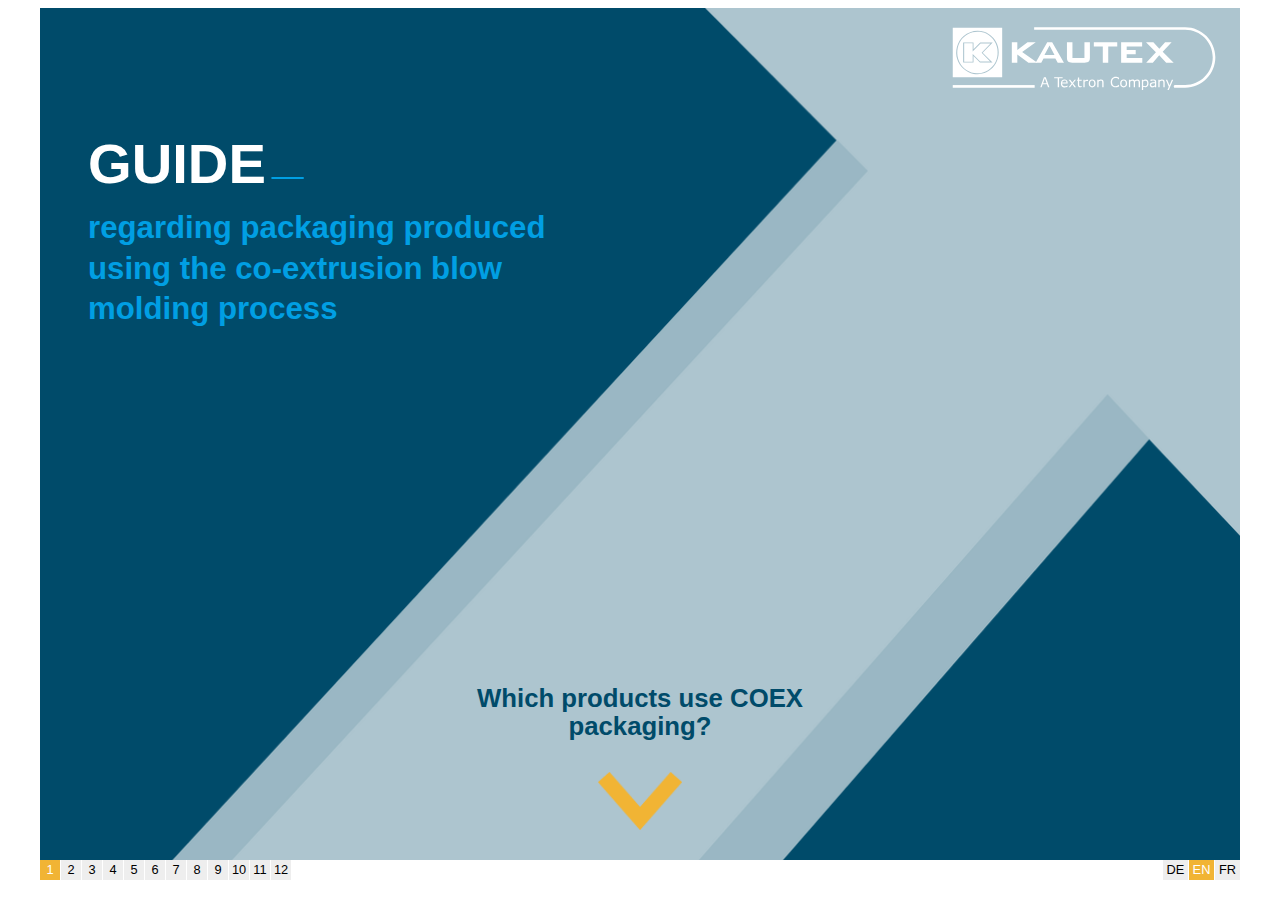
==== commit 08729563: "Feedback implementation content and layout updates" ====
--- a/index-en.html
+++ b/index-en.html
@@ -9,8 +9,8 @@
 <!-- start include banner script on any part of the website -->
 <template id="BannerCoExTemplate">
 
-    <link rel="stylesheet" href="/assets/styles/coex-styles.css">
-    <script src="/assets/scripts/coex-scripts.js" type="module" defer></script>
+    <link rel="stylesheet" href="/assets/styles/coex-styles.css?v20240117">
+    <script src="/assets/scripts/coex-scripts.js?v20240117" type="module" defer></script>
     <link rel="preload" as="image" href="/assets/img/X_CoEx_bg01.png">
     <link rel="preload" as="image" href="/assets/img/X_CoEx_bg02.png">
     <link rel="preload" as="image" href="/assets/img/X_CoEx_bg03.png">
@@ -30,7 +30,7 @@
 
                 <div class="banner --b01">
                     <img src="/assets/img/X_CoEx_bg01.png" alt="" class="background-img">
-                    <h1 class="heading anim --fade --s01" style="display: none">ADVICE<span
+                    <h1 class="heading anim --fade --s01" style="display: none">GUIDE<span
                             class="heading-dash">_</span></h1>
                     <h2 class="sub-heading anim --fade --s02" style="display: none">regarding packaging produced<br/>using
                         the co-extrusion blow<br/>molding process
@@ -93,7 +93,7 @@
                                 </div>
                                 <img src="/assets/img/X_CoEx_Aromen_02.svg" alt="Aromen" class="bucket">
                             </div>
-                            <p class="bucket-text">Flavors</p>
+                            <p class="bucket-text">flavours</p>
                         </div>
 
                         <div class="bucket-wrap">
@@ -151,7 +151,7 @@
                              class="line --l1 anim --scale-left --s02">
                     </div>
                     <div class="circle-wrapper">
-                        <p class="label --l2 anim --fade --s03">Adhesion promoter</p>
+                        <p class="label --l2 anim --fade --s03">Bonding agent</p>
                         <img src="/assets/img/Sequenz04/CoEx_Pfeil_Haftvermittler_02.svg"
                              class="line --l2 anim --scale-left --s03">
                     </div>
@@ -221,7 +221,7 @@
                         </div>
                         <div class="text-icon-wrap anim --fade --s02">
                             <img src="/assets/img/Sequenz07/X_CoEx_Pikto_Waerme.svg" class="icon">
-                            <p class="text">Heat resistance</p>
+                            <p class="text">Heat resistant</p>
                         </div>
                         <div class="text-icon-wrap anim --fade --s03">
                             <img src="/assets/img/Sequenz07/X_CoEx_Pikto_Steifigkeit.svg" class="icon">
@@ -229,7 +229,7 @@
                         </div>
                         <div class="text-icon-wrap anim --fade --s04">
                             <img src="/assets/img/Sequenz07/X_CoEx_Pikto_Wirkungsdauer.svg" class="icon">
-                            <p class="text">Extends the duration of action of the product</p>
+                            <p class="text">Prolongs the effect of the product</p>
                         </div>
                     </div>
 
@@ -269,7 +269,7 @@
                         </div>
                     </div>
                     <div class="text-bottom-wrap">
-                        <div class="text --t1 anim --fade --s01">CO<sub>2</sub>, N<sub>2</sub> and flavors<br/>remain in
+                        <div class="text --t1 anim --fade --s01">CO<sub>2</sub>, N<sub>2</sub> and flavours<br/>remain in
                             the product.
                         </div>
                         <div class="text --t2 anim --fade --s04">Oxygen remains<br/>outside the packaging.</div>
@@ -289,15 +289,15 @@
                         </div>
                         <div class="text-icon-wrap anim --fade --s02">
                             <img src="/assets/img/Sequenz09/X_CoEx_Pikto_Wasserdampfbarriere.svg" class="icon">
-                            <p class="text">Particularly good water vapor barrier</p>
+                            <p class="text">Particularly good water vapour barrier</p>
                         </div>
                     </div>
                     <div class="can-wrap --c5 anim --move-left --s05">
-                        <img src="/assets/img/Sequenz09/X_CoEx_Lebensmittel.svg" class="can-img">
-                        <p class="can-text">Flavors</p>
+                        <img src="/assets/img/Sequenz08/X_CoEx_Aromen_02.svg" class="can-img">
+                        <p class="can-text">Flavours</p>
                     </div>
                     <div class="can-wrap --c6 anim --move-left --s06">
-                        <img src="/assets/img/Sequenz09/X_CoEx_Lebensmittel.svg" class="can-img">
+                        <img src="/assets/img/Sequenz08/X_CoEx_Fluechtige_Fuellgueter_02.svg" class="can-img">
                         <p class="can-text">highly volatile<br/>contents</p>
                     </div>
                     <div class="can-wrap --c1 anim --move-left --s07">
@@ -337,9 +337,9 @@
                         is to increase the mechanical strength of the packaging. The drop fracture resistance is
                         increased.</p>
                     <p class="layer-text --t1 anim --fade --s05">Barrier layer (material: PA or EVOH)</p>
-                    <p class="layer-text --t2 anim --fade --s06">Adhesion promoter</p>
+                    <p class="layer-text --t2 anim --fade --s06">Bonding agent</p>
                     <p class="layer-text --t3 anim --fade --s07">New material and regranulate</p>
-                    <p class="layer-text --t4 anim --fade --s08">Decorative layer new material</p>
+                    <p class="layer-text --t4 anim --fade --s08">decorative layer (HDPE)</p>
                 </div>
 
                 <div class="banner --b11">
@@ -353,12 +353,12 @@
                     <h1 class="heading anim --fade --s02">layers</h1>
                     <p class="text anim --fade --s03">In the six-layer structure, the purpose of the additional inner
                         layer is to protect the barrier against aggressive media.</p>
-                    <p class="layer-text --t1 anim --fade --s05">Inner layer (new material)</p>
-                    <p class="layer-text --t2 anim --fade --s06">Adhesion promoter</p>
+                    <p class="layer-text --t1 anim --fade --s05">Inner layer (HDPE)</p>
+                    <p class="layer-text --t2 anim --fade --s06">Bonding agent</p>
                     <p class="layer-text --t3 anim --fade --s07">Barrier layer<br/>(material: PA or EVOH)</p>
-                    <p class="layer-text --t4 anim --fade --s08">Adhesion promoter</p>
+                    <p class="layer-text --t4 anim --fade --s08">Bonding agent</p>
                     <p class="layer-text --t5 anim --fade --s09">New material and regranulate</p>
-                    <p class="layer-text --t6 anim --fade --s10">Decorative layer new material</p>
+                    <p class="layer-text --t6 anim --fade --s10">decorative layer (HDPE)</p>
                 </div>
 
                 <div class="banner --b12">
@@ -368,7 +368,7 @@
                          class="can12 --c1 anim --fade-right --s04">
                     <img src="/assets/img/Sequenz12/CoEx_Kanister02.png" alt="Kanister"
                          class="can12 --c2 anim --fade-left --s03">
-                    <img src="/assets/img/Sequenz12/CoEx_Kanister03.png" alt="Kanister"
+                    <img src="/assets/img/20L-A-Serie1.png" alt="Kanister"
                          class="can12 --c3 anim --fade --s02">
                     <img src="/assets/img/Sequenz12/CoEx_Kanister04.png" alt="Kanister"
                          class="can12 --c4 anim --fade-left --s05">
@@ -384,7 +384,10 @@
                        class="flyer --c5 anim --fade --s14">
                         <img src="/assets/img/Sequenz12/Agrochemie_U1_EN.jpg" alt="Flyer">
                     </a>
-                    <p class="circle-text --c5 anim --fade --s16">Customized design<br/>also possible.</p>
+                    <p class="circle-text --c5 anim --fade --s16">Please ask us<br/>
+                        if you require a<br/>
+                        customized design.
+                    </p>
                     <img src="/assets/img/Arrow_Right_CoEx.png" alt="Right" class="arrow">
                 </div>
 
@@ -429,7 +432,7 @@
                 <div class="arrow-wrap-2 --a3">
                     <img src="/assets/img/Sequenz06/X_CoEx_Pfeil_aussen_rechts.svg" alt="arrow right"
                          class="arrow anim --scale-right --s02">
-                    <p class="arrow-text anim --fade --s02">flavors</p>
+                    <p class="arrow-text anim --fade --s02">flavours</p>
                 </div>
                 <div class="arrow-wrap-2 --a4">
                     <img src="/assets/img/Sequenz06/X_CoEx_Pfeil_innen_links.svg" alt="arrow left"
@@ -495,6 +498,9 @@
             <p data-target="--b10">10</p>
             <p data-target="--b11">11</p>
             <p data-target="--b12">12</p>
+            <a href="/de/verpackung/coex-ratgeber" style="margin-left: auto">DE</a>
+            <a href="/en/packaging/coex-guide" class="active">EN</a>
+            <a href="/en/packaging/guide-pratique-relatifs-coex">FR</a>
         </div>
     </div>
 </template>
@@ -502,9 +508,9 @@
 <script>
     // usage of shadow dom to prevent script or styling conflicts with the outer website
     const host = document.querySelector("#BannerCoExHost");
-    const shadow = host.attachShadow({mode: "open"});
+    const coexShadow = host.attachShadow({mode: "open"});
     const template = document.getElementById("BannerCoExTemplate");
-    shadow.appendChild(template.content);
+    coexShadow.appendChild(template.content);
 </script>
 <!-- end include banner script on any part of the website -->
 
--- a/assets/styles/coex-styles.css
+++ b/assets/styles/coex-styles.css
@@ -17,30 +17,29 @@
   gap: 1px;
   margin: 0;
   font-family: "Arial", "sans-serif";
-  font-size: 10px;
-}
-.nav p {
+  font-size: 0.8rem;
+}
+.nav p, .nav a {
   width: 20px;
   height: 20px;
   display: flex;
   align-items: center;
   justify-content: center;
   background: #eee;
+  color: var(--color-blue);
   cursor: pointer;
-  border-bottom: solid 1px transparent;
-  transition: border 0.4s;
+  transition: background 0.4s, color 0.4s;
   margin: 0;
 }
-.nav p.active {
-  border-color: #f1b434;
+.nav p.active, .nav a.active {
+  background-color: #f1b434;
+  color: #fff;
   cursor: default;
 }
 .nav a {
-  min-width: 20px;
+  min-width: 25px;
   min-height: 20px;
-  display: flex;
-  align-items: center;
-  justify-content: center;
+  text-decoration: none;
 }
 
 .anim.--fade {
@@ -278,7 +277,7 @@
   width: 5%;
   left: 0;
   top: 50%;
-  transform: translate(50%, -50%);
+  transform: translate(50%, -50%) scaleX(-1);
 }
 .banner-wrapper .global-elements-wrap {
   display: initial !important;
@@ -532,13 +531,13 @@
 .banner-wrapper.--current--b09 .can {
   opacity: 1;
   width: 42%;
-  right: 25%;
+  right: 16%;
   top: 33%;
   transition-delay: 0s;
 }
 .banner-wrapper.--current--b09 .can-layer {
   opacity: 1;
-  left: 57%;
+  left: 66%;
   transition: left 0.4s;
   transition-delay: 0s;
 }
@@ -899,7 +898,7 @@
 
 .--b05 {
   top: 0;
-  left: 0;
+  left: 100%;
 }
 .--b05 .heading .blue-light {
   color: var(--color-blue-light);
@@ -940,7 +939,7 @@
 
 .--b06 {
   top: -50%;
-  left: 0;
+  left: 100%;
 }
 .--b06 .arrow.--left {
   top: 65%;
@@ -972,7 +971,7 @@
 
 .--b07 {
   top: -50%;
-  left: -50%;
+  left: 150%;
 }
 .--b07 .can {
   width: 35%;
@@ -1035,7 +1034,7 @@
 
 .--b08 {
   top: 0;
-  left: -50%;
+  left: 150%;
 }
 .--b08 .text-top-wrap {
   top: 12%;
@@ -1063,7 +1062,7 @@
 
 .--b09 {
   top: -50%;
-  left: -50%;
+  left: 150%;
 }
 .--b09 .text-top-wrap {
   top: 12%;
@@ -1095,14 +1094,16 @@
 .--b09 .subheading {
   color: var(--color-white);
   font-weight: 400;
-  left: 53%;
-  top: 33%;
+  top: 44%;
+  left: 35%;
 }
 .--b09 .can-wrap {
   text-align: center;
-  width: 12%;
+  width: 10%;
   top: 66%;
   left: 50%;
+  opacity: 0;
+  transition: left 0.4s, opacity 0s 0s;
 }
 .--b09 .can-img {
   width: auto;
@@ -1113,36 +1114,65 @@
   font-weight: 400;
   font-size: 1em;
 }
+.--b09.visible .can-wrap {
+  opacity: 1;
+  transition: left 0.4s, opacity 0s 0.4s;
+}
 .--b09.visible .can-wrap.--c1 {
-  left: 3%;
-  top: 74%;
+  left: 4%;
+  top: 77%;
 }
 .--b09.visible .can-wrap.--c2 {
-  left: 15%;
-  top: 74%;
+  left: 16%;
+  top: 77%;
 }
 .--b09.visible .can-wrap.--c3 {
-  left: 27%;
-  top: 74%;
+  left: 28%;
+  top: 77%;
 }
 .--b09.visible .can-wrap.--c4 {
-  left: 80%;
+  top: 57%;
+  left: 36%;
 }
 .--b09.visible .can-wrap.--c5 {
-  left: 7%;
+  left: 8%;
   top: 52%;
 }
 .--b09.visible .can-wrap.--c6 {
-  left: 21%;
+  left: 22%;
   top: 52%;
 }
+.--b09.visible .can-wrap.--s05 {
+  transition-delay: 2.6s;
+}
+.--b09.visible .can-wrap.--s06 {
+  transition-delay: 3.1s;
+}
+.--b09.visible .can-wrap.--s07 {
+  transition-delay: 3.6s;
+}
+.--b09.visible .can-wrap.--s08 {
+  transition-delay: 4.1s;
+}
+.--b09.visible .can-wrap.--s09 {
+  transition-delay: 4.6s;
+}
+.--b09.visible .can-wrap.--s10 {
+  transition-delay: 5.1s;
+}
+.--b09.visible .can-wrap.--s11 {
+  transition-delay: 5.6s;
+}
+.--b09.visible .can-wrap.--s12 {
+  transition-delay: 6.1s;
+}
 .--b09 .arrow.--down {
-  left: 86%;
+  left: 92%;
 }
 
 .--b10 {
   top: 0%;
-  left: -50%;
+  left: 150%;
 }
 .--b10 .four {
   width: 15%;
@@ -1189,7 +1219,7 @@
 
 .--b11 {
   top: 0;
-  left: -100%;
+  left: 200%;
 }
 .--b11 .six {
   width: 15%;
@@ -1242,17 +1272,17 @@
 
 .--b12 {
   top: 0;
-  left: -50%;
+  left: 250%;
 }
 .--b12 .preheading {
   font-weight: 400;
   left: var(--align-left);
-  top: 16%;
+  top: 6%;
   color: var(--color-white);
 }
 .--b12 .heading {
   left: var(--align-left);
-  top: 28%;
+  top: 18%;
   color: var(--color-white);
 }
 .--b12 .heading.--smaller {
@@ -1261,7 +1291,7 @@
 .--b12 .subheading {
   font-weight: 400;
   left: var(--align-left);
-  top: 38%;
+  top: 28%;
   color: var(--color-white);
   font-size: 1.85em;
 }
@@ -1277,7 +1307,7 @@
 }
 .--b12 .can12.--c3 {
   width: 22%;
-  top: 44%;
+  top: 50%;
   left: 4%;
 }
 .--b12 .can12.--c4 {
